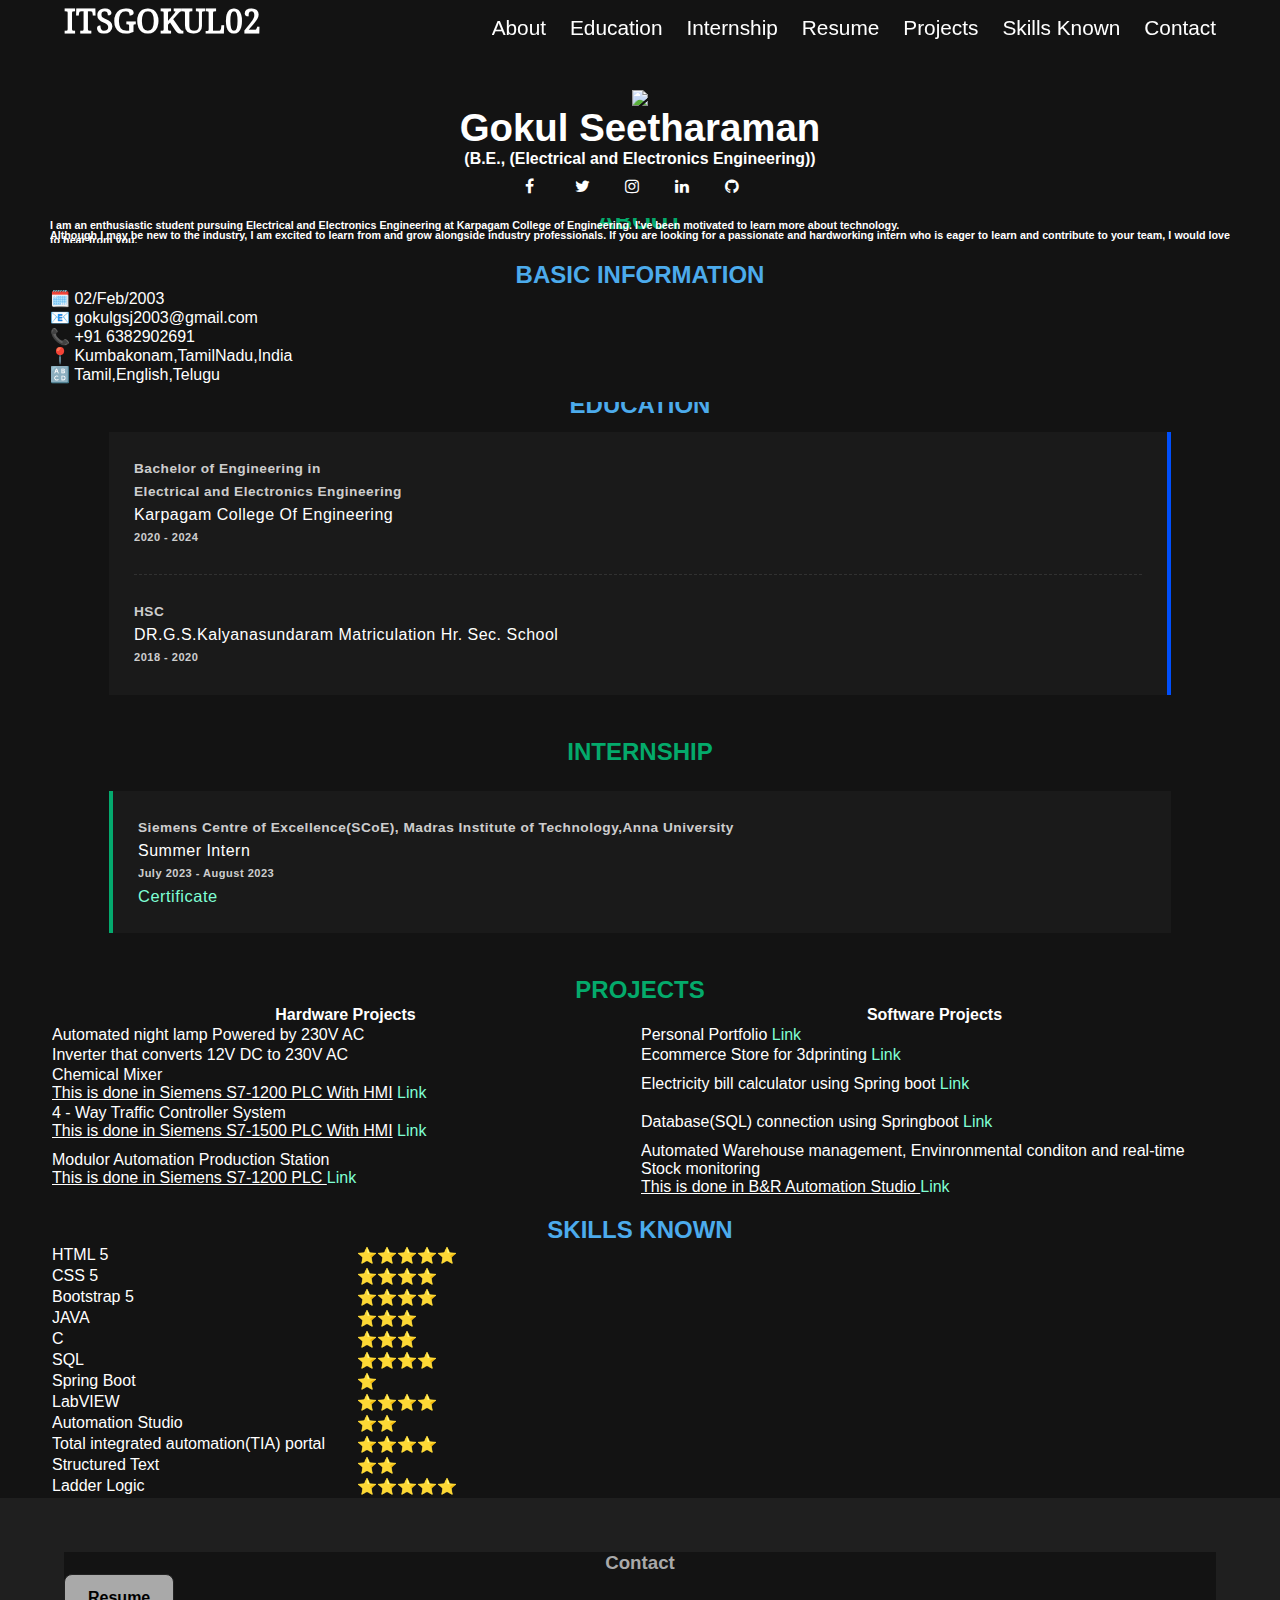
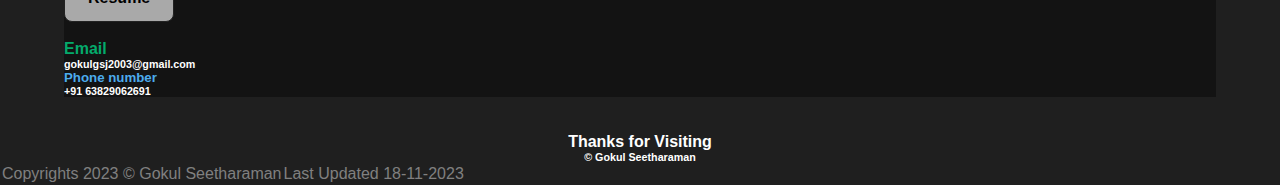
==== index.html @ 9f22aae1 "Add files via upload" ====
<html lang="en">
<head>
    <meta charset="UTF-8">
    <meta http-equiv="X-UA-Compatible" content="IE=edge">
    <meta name="viewport" content="width=device-width, initial-scale=1.0">
    <title>Gokul Seetharaman</title>
    <link rel="stylesheet" href="style.css">
    <link rel="preconnect" href="https://fonts.googleapis.com">
    <link rel="preconnect" href="https://fonts.gstatic.com" crossorigin>
    <link href="https://fonts.googleapis.com/css2?family=Noto+Serif+Balinese&family=Pixelify+Sans&family=Young+Serif&display=swap" rel="stylesheet">
    <link rel="stylesheet" href="https://cdnjs.cloudflare.com/ajax/libs/font-awesome/5.15.3/css/all.min.css"/>
    <link rel="stylesheet" href="https://cdnjs.cloudflare.com/ajax/libs/font-awesome/4.7.0/css/font-awesome.min.css">
    <link href="https://cdn.jsdelivr.net/npm/bootstrap@5.0.2/dist/css/bootstrap.min.css" rel="stylesheet" integrity="sha384-EVSTQN3/azprG1Anm3QDgpJLIm9Nao0Yz1ztcQTwFspd3yD65VohhpuuCOmLASjC" crossorigin="anonymous">
    <link rel="shortcut icon" href="GS-modified.png" type="image/x-icon">
</head>
<body style="background-color: #131313;">    
    <nav class="navbar" style="position: fixed; background-color: #131313;">
        <div class="navbar-container container">
            <input type="checkbox" name="" id="">
            <div class="hamburger-lines">
                <span class="line line1"></span>
                <span class="line line2"></span>
                <span class="line line3"></span>
            </div>
            <ul class="menu-items">
                <li><a href="#About">About</a></li>
                <li><a href="#Edu">Education</a></li>
                <li><a href="#Intern">Internship</a></li>
                <li><a href="https://drive.google.com/file/d/1S1yN8BUhekg3blJS5CpmE7ssXSrid_mn/view"  target = "blankarea">Resume</a></li>
                <li><a href="#Projects">Projects</a></li>
                <li><a href="#Skills">Skills Known</a></li>
                <li><a href="#Contact">Contact</a></li>
            </ul>
            <h1 class="logo">ITSGOKUL02</h1>
        </div>
    </nav> 
<!-- ............................................................................................................................. -->
<div class=img style="top: 50;">
    <img src="IMG_20220501_164502-01-modified_12.png" >
    </div>
    <div class="intro">  
        <h1 style="text-align:center"><b>Gokul Seetharaman</b></h1>
        <h5 style="text-align:center">(B.E., (Electrical and Electronics Engineering))</h5>
      </div>
      <div class="social" style="align-items: center;">
        <a href="https://www.facebook.com/gokul.seetharaman" target = "blankarea"class="fa fa-facebook"></a>
      <a href="https://twitter.com/itsgokul02?t=v1SU-fE7QoYulI9HVl0vvg&s=08" target = "blankarea"class="fa fa-twitter"></a>
      <a href="https://instagram.com/itsgokul02?utm_medium=copy_link" target = "blankarea"class="fa fa-instagram"></a>
      <a href="https://www.linkedin.com/in/gokul-seetharaman-16a328223" target = "blankarea"class="fa fa-linkedin"></a>
      <a href="https://github.com/gokulseetharaman" target = "blankarea"class="fa fa-github"></a>
      </div>
</div>
<!-- ............................................................................................................................. -->
<div class="row">
    <div class=" col-md-6 col-sm-10" id="About">
        <h2 style="color: #04aa6b; text-align: center;"><b>ABOUT</b></h2>
       <h6> I am an enthusiastic student pursuing Electrical and Electronics Engineering at Karpagam College of Engineering. I've been motivated to learn more about technology.<br><br> Although I may be new to the industry, I am excited to learn from and grow alongside industry professionals. If you are looking for a passionate and hardworking intern who is eager to learn and contribute to your team, I would love to hear from you.</h6>
    </div> <br>
<!-- ............................................................................................................................. -->
    <div class=" col-md-6 col-sm-10" id="Basic">
        <h2 style="color: #4cabec; text-align: center;"><b>BASIC INFORMATION</b></h2>
        <dl>🗓️ 02/Feb/2003</dl>
        <dl>📧 gokulgsj2003@gmail.com</dl>
        <dl>📞 +91 6382902691</dl>
        <dl>📍 Kumbakonam,TamilNadu,India</dl>
        <dl>🔠 Tamil,English,Telugu</dl>
    </div>
  </div>
  <br>
<!-- ............................................................................................................................. -->
<div class="row">
    <div class=" col-md-6 col-sm-10" id="Edu">
      <h2 style="color: #4cabec; text-align: center;"><b>EDUCATION</b></h2>
      <div id="timeline-content">
        <ul class="timeline">
          <li class="event">
            <h5>Bachelor of Engineering in <br> Electrical and Electronics Engineering</h5>
            <p style="font-size: medium;"> <a href="https://kce.ac.in/">Karpagam College Of Engineering</a></p>
            <h6>2020 - 2024</h6>
          </li>
          <li class="event">
            <h5>HSC</h5>
            <p style="font-size: medium;"><a href="https://www.drgskmatricschool.com/">DR.G.S.Kalyanasundaram Matriculation Hr. Sec. School</a></p>
            <h6>2018 - 2020</h6>
          </li>
        </ul>
      </div>
    </div> <br>
  <!-- ............................................................................................................................. -->
    <div class=" col-md-6 col-sm-10" id="Intern">
        <h2 style="color: #04aa6b; text-align: center;"><b>INTERNSHIP</b></h2>
        <div id="timeline-content">
          <ul class="timeline1">
            <li class="event1">
              <h5>Siemens Centre of Excellence(SCoE), Madras Institute of Technology,Anna University
                </h5>
              <p style="font-size: medium;"> <a href="https://kce.ac.in/">Summer Intern</a></p>
              <h6>July 2023 - August 2023</h6>
              <a style="color: aquamarine;" href="https://drive.google.com/file/d/1JxEJ2SgnkGgPV1A0YDo8_RfBlmrHwsol/view " >Certificate</a>
            </li>
          
          </ul>
        </div>
    </div>
  </div><br>
<!-- ............................................................................................................................. -->
      <div class="row">
        <div class=" col-md-6 col-sm-10" id="Projects">
            <h2 style="color: #04aa6b; text-align: center;"><b>PROJECTS</b></h2>
            <table class="table table-bordered" style="color: #fff; border-color:rgba(255,255,255,0.03); border: 5px; border-color:#1f1f1f ;" >
              <thead>
              <th style="text-align: center; width: 50%;">Hardware Projects</th> 
              <th style="text-align: center; width: 50%;">Software Projects</th>
              </thead>
              <tbody>
              <tr>
              <td>Automated night lamp Powered by 230V AC</td>
              <td>Personal Portfolio
                <a style="color: aquamarine;" href="https://gokulseetharaman.github.io/Portfolio/" >Link</a>
              </td>
              </tr>
              <tr>
              <td>Inverter that converts 12V DC to 230V AC</td>
              <td>Ecommerce Store for 3dprinting  <a style="color: aquamarine;" href="https://gokulseetharaman.github.io/Ecommerce-Website/"  target = "blankarea">Link</a></td>
              </tr>
              <tr>
                <td> Chemical Mixer <br><u>This is done in Siemens S7-1200 PLC With HMI</u><a style="color: aquamarine;" href="https://drive.google.com/drive/folders/1F5DCdu03DtZbkw2mSK91aB5xRgZnJrb2?usp=sharing" > Link</a></td>
                <td>Electricity bill calculator using Spring boot <a style="color: aquamarine;" href="https://github.com/gokulseetharaman/Electricity-Billing-software"  target = "blankarea">Link</a></td>
              </tr>
              <tr>
                <td> 4 - Way Traffic Controller System <br><u>This is done in Siemens S7-1500 PLC With HMI</u><a style="color: aquamarine;" href="https://drive.google.com/drive/folders/158xDudNtqSU1_WWIS9wHcjV04DsUBpNE?usp=drive_link" > Link</a></td>
                <td>Database(SQL) connection using Springboot <a style="color: aquamarine;" href="https://github.com/gokulseetharaman/DatabaseConnection"  target = "blankarea">Link</a></p></td>
              </tr>
              <tr>
                  <td> Modulor Automation Production Station <br><u>This is done in Siemens S7-1200 PLC </u><a style="color: aquamarine;" href="https://drive.google.com/drive/folders/1KBca_tTpU6QnJX4qHwc1pdhj5e8nlTVs?usp=sharing" >Link</a></td>
                  <td>Automated Warehouse management, Envinronmental conditon and real-time Stock monitoring <br><u>This is done in B&R Automation Studio </u><a style="color: aquamarine;" href="https://drive.google.com/drive/folders/1aL30fNMDIVKK6qcEmVj4LyIXP-uX8pGu?usp=drive_link"  target = "blankarea">Link</a></p></td>
              </tr>
              </tbody>
            </table>
            <br>
          
        </div>
<!-- ............................................................................................................................. -->
<div class=" col-md-6 col-sm-10" id="Skills">
<h2 style="color: #4cabec; text-align: center;"><b>SKILLS KNOWN</b></h2>
<table class="table table-border" style="color: #fff;">
  <tr>
      <td style="width: 60%;">HTML 5</td>
      <td style="width: 30%;">⭐⭐⭐⭐⭐</td>
    </tr>
    <tr>
      <td>CSS 5</td>
      <td>⭐⭐⭐⭐</td>
    </tr>
    <tr>
      <td>Bootstrap 5</td>
      <td>⭐⭐⭐⭐</td>
    </tr>
    <tr>
      <td>JAVA</td>
      <td>⭐⭐⭐</td>
    </tr>
    <tr>
      <td>C</td>
      <td>⭐⭐⭐</td>
    </tr>
    <tr>
      <td>SQL</td>
      <td>⭐⭐⭐⭐</td>
    </tr>
    <tr>
      <td>Spring Boot</td>
      <td>⭐</td>
    </tr>
    <tr>
      <td>LabVIEW</td>
      <td>⭐⭐⭐⭐</td>
    </tr>
    <tr>
      <td>Automation Studio</td>
      <td>⭐⭐</td>
    </tr>
    <tr>
      <td>Total integrated automation(TIA) portal </td>
      <td>⭐⭐⭐⭐</td>
    </tr>
    <tr>
      <td>Structured Text</td>
      <td>⭐⭐</td>
    </tr>
    <tr>
      <td>Ladder Logic</td>
      <td>⭐⭐⭐⭐⭐</td>
    </tr>
</table>
</div>
<!-- ............................................................................................................................. -->
<footer style="background-color: #1f1f1f ;color: #fff; width:100%;" >
  <br><br><br>
    <div class="container text-center" style="background-color:#131313; width: 90%;" id="Contact">
      <h3 style="text-align: center; color:darkgray">Contact</h3>
      <a  href="https://drive.google.com/file/d/1S1yN8BUhekg3blJS5CpmE7ssXSrid_mn/view"  target = "blankarea"><button class="button-23"> Resume</button></a>
      <br><br>
      <div class="row">
        <div class="col">
          <h4 style="color: #04aa6b;">Email</h4>
          <h6><a href="mailto:gokulgsj2003@gmail.com" id="contact">gokulgsj2003@gmail.com</a></h6>
        </div>
        <div class="col">
          <h5 style=" color: #4cabec;">Phone number</h5>
          <h6><a href="tel:+916382902691" id="contact">+91 63829062691</a></h6>
        </div>
      </div>
    </div>
<br><br>
<h4 style="text-align:center">Thanks for Visiting</h4>
       <h6 style="text-align:center">© Gokul Seetharaman</h6>
    <table class="table table-borderless">
    <td style="text-align: left; color: gray;">Copyrights 2023 © Gokul Seetharaman</td>
    <td style="text-align: right; color: gray;">Last Updated 18-11-2023</td>
    </table>
</footer>






























    <script src="https://cdn.jsdelivr.net/npm/@popperjs/core@2.9.2/dist/umd/popper.min.js"
    integrity="sha384-IQsoLXl5PILFhosVNubq5LC7Qb9DXgDA9i+tQ8Zj3iwWAwPtgFTxbJ8NT4GN1R8p"
    crossorigin="anonymous"></script>
    <script src="https://cdn.jsdelivr.net/npm/bootstrap@5.0.2/dist/js/bootstrap.min.js"
    integrity="sha384-cVKIPhGWiC2Al4u+LWgxfKTRIcfu0JTxR+EQDz/bgldoEyl4H0zUF0QKbrJ0EcQF"
    crossorigin="anonymous"></script>  
</body>
</html>
---- style.css ----
*{
    margin: 0;
    padding: 0;
    box-sizing: border-box;
    font-family: 'Poppins', sans-serif;

   overflow-x: clip;
}
a:link {
  color: #fff;
  text-decoration: none;
}
a:visited {
  color: #fff; 
  text-decoration: none;
}
a:hover {
  color: blue;
  text-decoration: none;
} 
a:active {
  color: #fff;  
  text-decoration: none;
}

*,
*::after,
*::before{
    box-sizing: border-box;
    padding: 0;
    margin: 0;
}

.navbar input[type="checkbox"],
.navbar .hamburger-lines{
    display: none;
}

.container{
    max-width: 1200px;
    width: 90%;
    margin: auto;
}

.navbar{
    top: 0;
    width: 100%;
    background: #131313;
    color: #fff;
    opacity: 100;
    visibility: visible;
    z-index: 100;
  }

.navbar-container{
    display: flex;
    justify-content: space-between;
    height: 55px;
    align-items: center;
}

.menu-items{
    order: 2;
    display: flex;
}
.logo{
    order: 1;
    font-family: 'Noto Serif Balinese', serif;
}

.menu-items li{
    list-style: none;
    margin-left: 1.5rem;
    font-size: 1.3rem;
}

.navbar a{
    color: #fff;
    text-decoration: none;
    font-weight: 500;
    /* transition: color 0.3s ease-in-out; */
}

.navbar a:hover{
    color: #000;
    text-decoration: none;
    font-size: 18px;
    font-weight: 500;
    padding: 15px 15px;
    border-radius: 5px;
    letter-spacing: 1px;
    /* transition: all 0.3s ease; */
    background: #fff;
}

@media (max-width: 768px){
    .navbar{
        /* opacity: 0.95; */
        background-color: #131313;
    }

    .navbar-container input[type="checkbox"],
    .navbar-container .hamburger-lines{
        display: block;
    }

    .navbar-container{
        display: block;
        position: relative;
        height: 64px;
    }

    .navbar-container input[type="checkbox"]{
        position: absolute;
        display: block;
        height: 32px;
        width: 30px;
        top: 20px;
        left: 20px;
        z-index: 5;
        opacity: 0;
        cursor: pointer;
    }

    .navbar-container .hamburger-lines{
        display: block;
        height: 28px;
        width: 35px;
        position: absolute;
        top: 20px;
        left: 20px;
        z-index: 2;
        display: flex;
        flex-direction: column;
        justify-content: space-between;
    }

    .navbar-container .hamburger-lines .line{
        display: block;
        height: 4px;
        width: 100%;
        border-radius: 10px;
        background: #fff;
    }
    
    .navbar-container .hamburger-lines .line1{
        transform-origin: 0% 0%;
        transition: transform 0.3s ease-in-out;
        }

    .navbar-container .hamburger-lines .line2{
        transition: transform 0.2s ease-in-out;

    }

    .navbar-container .hamburger-lines .line3{
        transform-origin: 0% 100%;
        transition: transform 0.3s ease-in-out;

    }

    .navbar .menu-items{
        padding-top: 100px;
        height: 5000px;
        width: 60%;
        align-items: center;
        text-align: center;
        transform: translate(-150%);
        background-color: #131313;
        display: flex;
        flex-direction: column;
        margin-left: -40px;
        padding-left: 40px;
        margin-right: -40px;
        padding: right 40px; ;
        transition: transform 0.5s ease-in-out;
        overflow: scroll;
        visibility: visible;
        opacity: 100;
        box-shadow: 0 0 15px 0 #222222;
    }

    .navbar .menu-items li{
        margin-bottom: 1.8rem;
        font-size: 1.1rem;
        font-weight: 500;
    }

    .logo{
        position: absolute;
        top: 18px;
        right: 15px;
        font-size: 2.5rem;
        text-align: center;
    }

    .navbar-container input[type="checkbox"]:checked ~ .menu-items{
        transform: translateX(0);
    }

    .navbar-container input[type="checkbox"]:checked ~ .hamburger-lines .line1{
        transform: rotate(45deg);
    }

    .navbar-container input[type="checkbox"]:checked ~ .hamburger-lines .line2{
        transform: scaleY(0);
    }

    .navbar-container input[type="checkbox"]:checked ~ .hamburger-lines .line3{
        transform: rotate(-45deg);
    }

}

@media (max-width: 500px){
    .navbar-container input[type="checkbox"]:checked ~ .logo{
        display: none;
    }
}


.img{
    display: block;
    text-align: center;
    background-color: #131313;
    overflow-x: hidden;
    padding-top: 90px;
  }
  .intro{
      color: #fff;
      align-content: center;
      justify-content: center;
      font-size: larger;
      display:grid;
      background-color: #131313;
      overflow-x: hidden;
  }
  .social{
      display: flex;
      align-content: center;
      justify-content: center;
      line-height: 110px;
      color: #fff;
      background-color: #131313;
      text-decoration: none;
      overflow-x: hidden;
  }

.social{
  display: flex;
  align-content: center;
  justify-content: center;
  line-height: 110px;
  color: #fff;
  background-color: #131313;
  text-decoration: none;
  overflow-x: hidden;
}
.fa-facebook {
  color: white;
  width: 50px;
  height: 50px;
  padding: 10px;
  align-items: center;
  justify-items: center;
  text-decoration: none;
}

.fa-twitter {
  width: 50px;
  height: 50px;
  padding: 10px;
  align-items: center;
  justify-items: center;
  color: white;
  text-decoration: none;
}

.fa-linkedin {
  color: white;
  width: 50px;
  height: 50px;
  padding: 10px;
  align-items: center;
  justify-items: center;
  text-decoration: none;
}

.fa-instagram {
  color: white;
  width: 50px;
  height: 50px;
  padding: 10px;
  align-items: center;
  justify-items: center;
  text-decoration: none;
}
.fa-github {
  color: white;
  width: 50px;
  height: 50px;
  padding: 10px;
  align-items: center;
  justify-items: center;
  text-decoration: none;
}

#About{
  color: #fff;
  background-color: #131313;
  padding-left: 50px;
  padding-right: 50px;
  text-align: justify;
  line-height: 5px;
  overflow-x: hidden;
}
    #About{
      color: #fff;
      background-color: #131313;
      padding-left: 50px;
      padding-right: 50px;
      text-align: justify;
      line-height: 5px;
      overflow-x: hidden;
      position: relative ;
    }
    #Basic{
      color: #fff;
      background-color: #131313;
      padding-left: 50px;
      padding-right: 50px;
      text-align: justify;
      font-size: medium;
      overflow-x: hidden;
    }
    #Projects{
      color: #fff;
      background-color: #131313;
      padding-left: 50px;
      padding-right: 50px;
      text-align: justify;
      font-size: medium;
      overflow-x: hidden;
    }
    #Skills{
      color: #fff;
      background-color: #131313;
      padding-left: 50px;
      padding-right: 50px;
      text-align: justify;
      font-size: medium;
      overflow-x: hidden;
    }
  #Email{
      padding-left: 50px;
      padding-right: 50px;
  }
  #Phone{
      padding-left: 50px;
      padding-right: 50px;
  }
  #Edu{
    color: #fff;
    background-color: #131313;
    padding-left: 50px;
    padding-right: 50px;
    text-align: justify;
    line-height: 5px;
    height: max-content;
    display: grid;
    overflow-x: hidden;
  
  }
  #Intern{
    color: #fff;
    background-color: #131313;
    padding-left: 50px;
    padding-right: 50px;
    text-align: justify;
    font-size: medium;
    overflow-x: hidden;
  }
  .timeline {
    border-right: 4px solid #004ffc;
    background: rgba(255,255,255,0.03);
    color: rgba(255,255,255,0.8);
    margin: 25px auto;
    letter-spacing: 0.5px;
    position: relative;
    line-height: 1.4em;
    font-size: 1.03em;
    padding: 25px;
    list-style: none;
    text-align: left;
    font-weight: 100;
    max-width: 90%;
  }
  .timeline .event {
    border-bottom: 1px dashed rgba(255,255,255,0.1);
    padding-bottom: 25px;
    margin-bottom: 25px;
    position: relative;
  }
  .timeline .event:last-of-type {
    padding-bottom: 0;
    margin-bottom: 0;
    border: none;
  }
  
  
  .timeline1 {
    border-left: 4px solid #04aa6e;
    background: rgba(255,255,255,0.03);
    color: rgba(255,255,255,0.8);
    margin: 25px auto;
    letter-spacing: 0.5px;
    position: relative;
    line-height: 1.4em;
    font-size: 1.03em;
    padding: 25px;
    list-style: none;
    text-align: left;
    font-weight: 100;
    max-width: 90%;
    
  }
  .timeline1 .event1 {
    border-bottom: 1px dashed rgba(255,255,255,0.1);
    
    padding-bottom: 25px;
    margin-bottom: 25px;
    position: relative;
  }
  .timeline1 .event1:last-of-type {
    padding-bottom: 0;
    margin-bottom: 0;
    border: none;
  }
  .button-23 {
    background-color: darkgray;
    border: 1px solid #222222;
    border-radius: 8px;
    box-sizing: border-box;
    cursor: pointer;
    font-family: Circular,-apple-system,BlinkMacSystemFont,Roboto,"Helvetica Neue",sans-serif;
    font-size: 16px;
    font-weight: 600;
    line-height: 20px;
    outline: none;
    padding: 13px 23px;
    text-align: center;
    touch-action: manipulation;
    transition: box-shadow .2s,-ms-transform .1s,-webkit-transform .1s,transform .1s;
    user-select: none;
    width: max-content;
  }
  
  .button-23 a {
  color: #111;
  font-weight: bold;
  text-decoration: none;
  }
  .button-23:hover{
    color: #131313;
    background-color: #fff;
    font-weight: bold;
    text-decoration: none;
  }
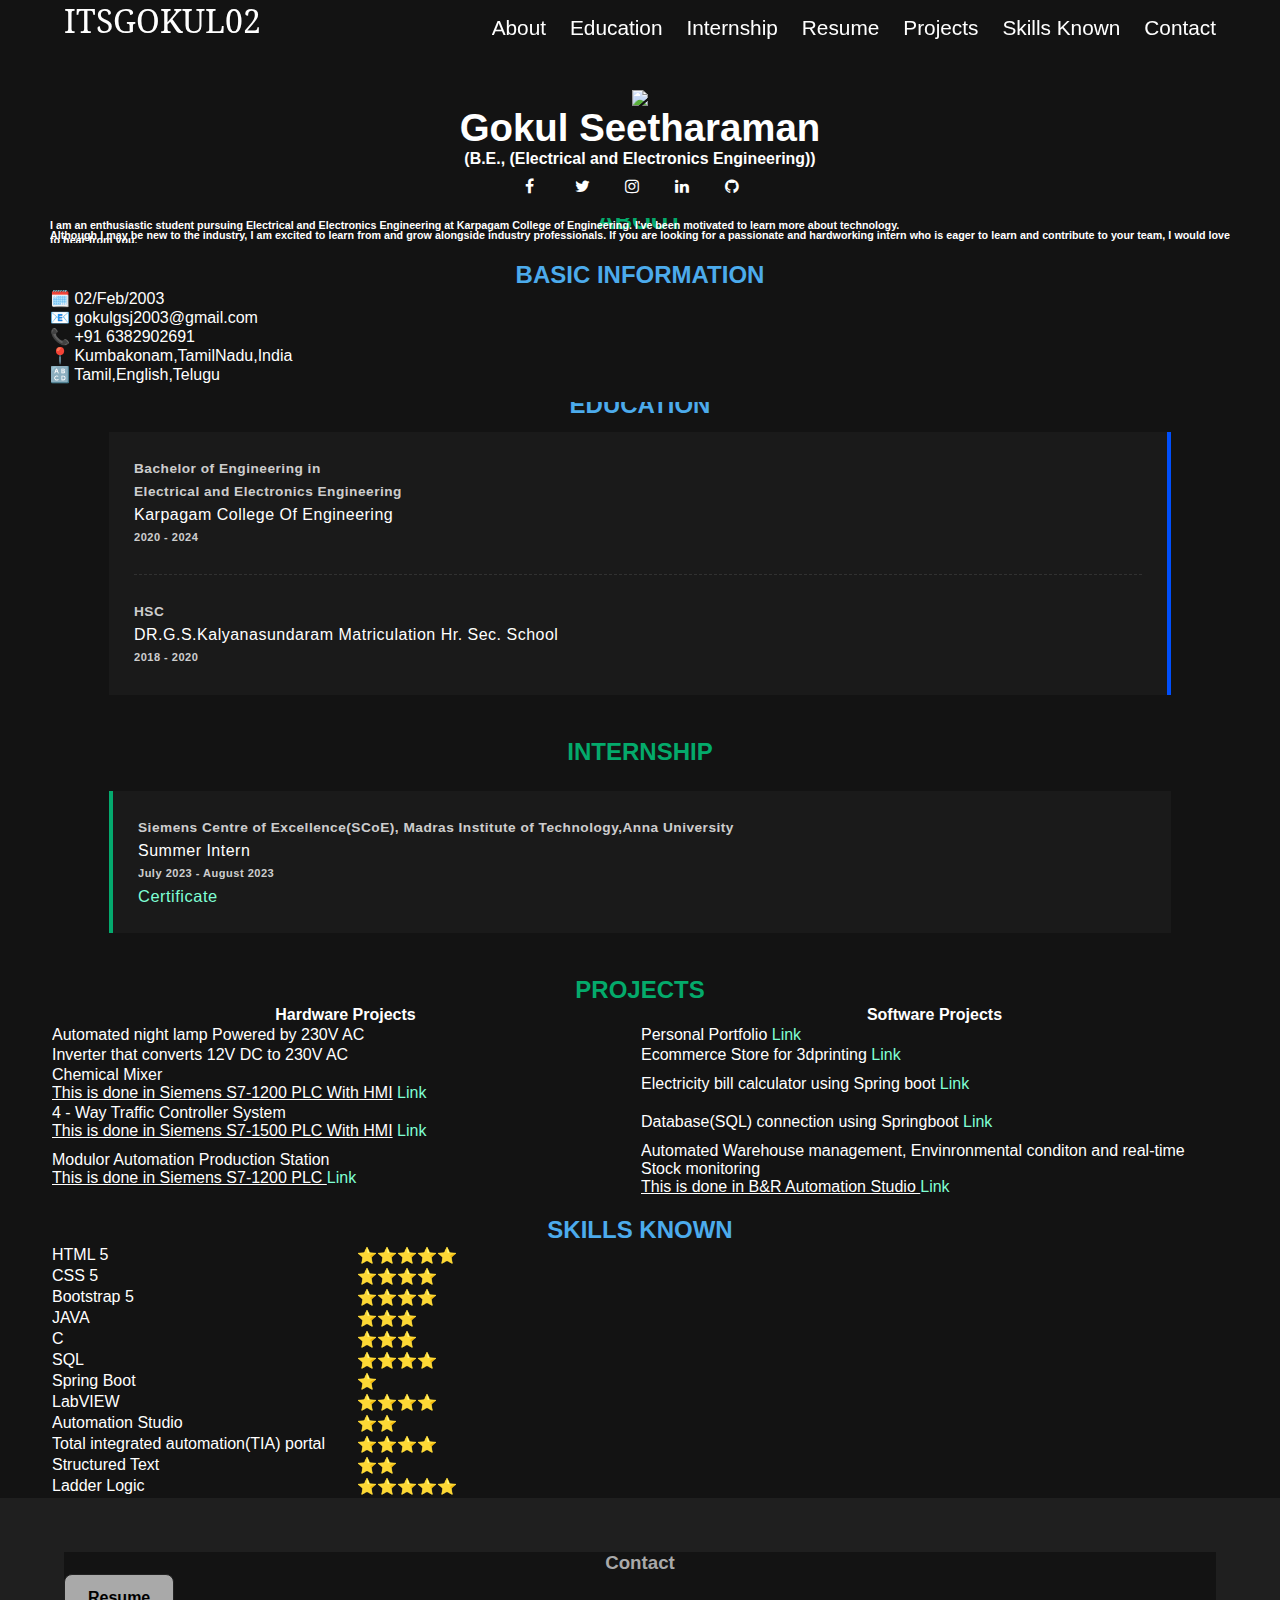
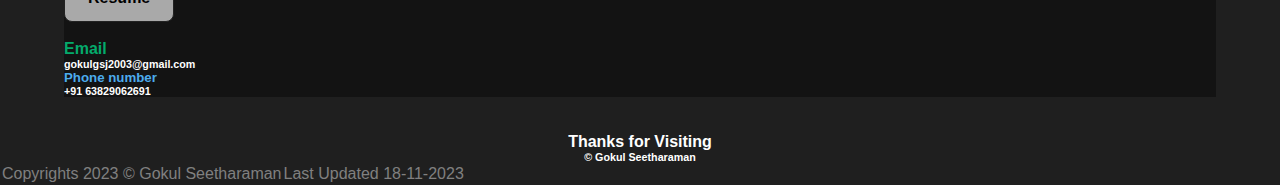
==== commit 0bd57020: "Add files via upload" ====
--- a/index.html
+++ b/index.html
@@ -32,7 +32,7 @@
                 <li><a href="#Skills">Skills Known</a></li>
                 <li><a href="#Contact">Contact</a></li>
             </ul>
-            <h1 class="logo">ITSGOKUL02</h1>
+            <h1 class="logo"><a href="#" target="_blank">ITSGOKUL02</a></h1>
         </div>
     </nav> 
 <!-- ............................................................................................................................. -->
--- a/style.css
+++ b/style.css
@@ -3,7 +3,6 @@
     padding: 0;
     box-sizing: border-box;
     font-family: 'Poppins', sans-serif;
-
    overflow-x: clip;
 }
 a:link {
@@ -15,7 +14,7 @@
   text-decoration: none;
 }
 a:hover {
-  color: blue;
+  color: lightgray;
   text-decoration: none;
 } 
 a:active {
@@ -67,6 +66,14 @@
     order: 1;
     font-family: 'Noto Serif Balinese', serif;
 }
+.logo a{
+  text-decoration: none;
+  font-family: 'Noto Serif Balinese', serif;
+
+}
+.logo a:hover{
+  color: lightgray;
+}
 
 .menu-items li{
     list-style: none;
@@ -81,7 +88,7 @@
     /* transition: color 0.3s ease-in-out; */
 }
 
-.navbar a:hover{
+.menu-items a:hover{
     color: #000;
     text-decoration: none;
     font-size: 18px;
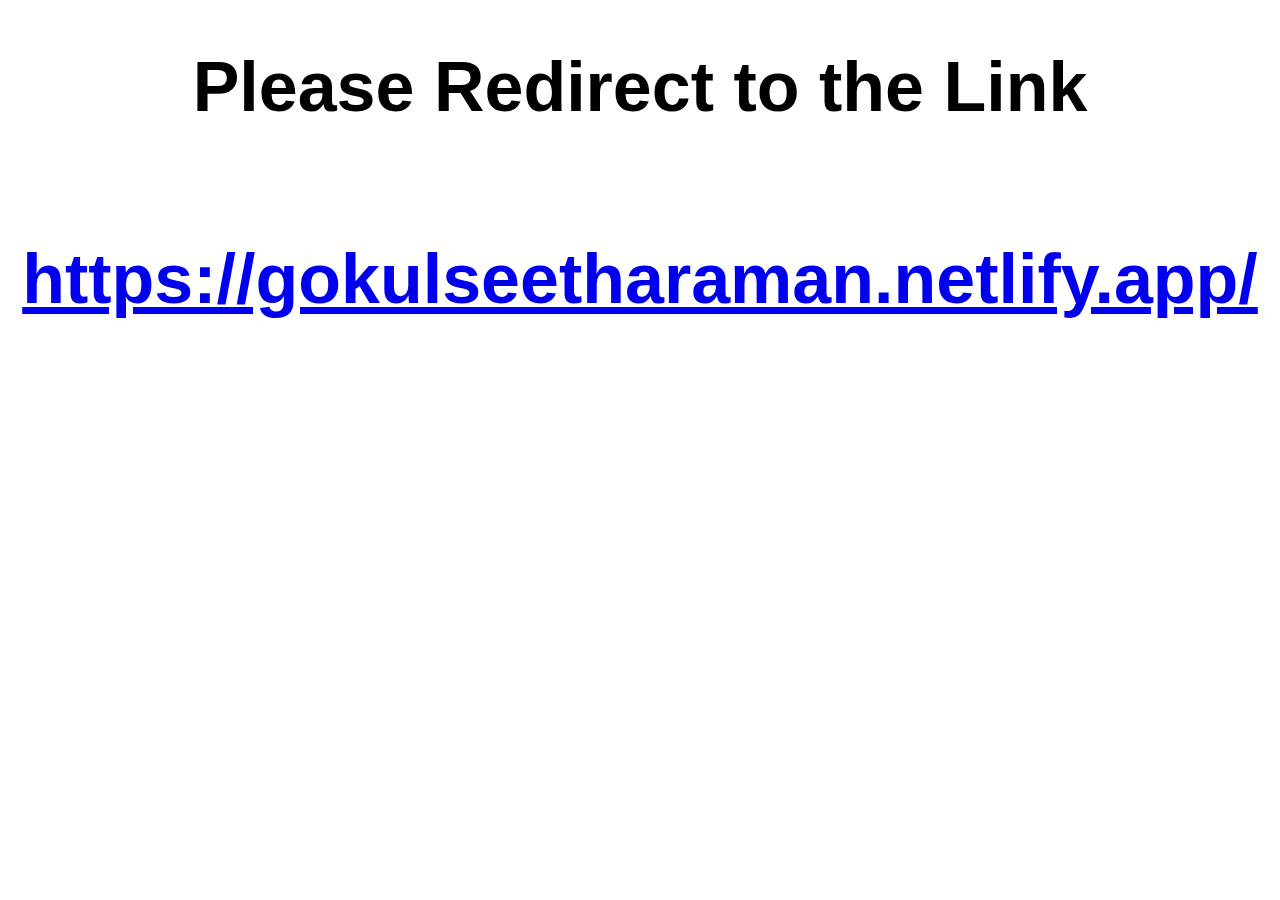
==== commit 10d30bab: "Update index.html" ====
--- a/index.html
+++ b/index.html
@@ -1,261 +1,21 @@
-
+<!DOCTYPE html>
 <html lang="en">
 <head>
     <meta charset="UTF-8">
-    <meta http-equiv="X-UA-Compatible" content="IE=edge">
     <meta name="viewport" content="width=device-width, initial-scale=1.0">
     <title>Gokul Seetharaman</title>
-    <link rel="stylesheet" href="style.css">
-    <link rel="preconnect" href="https://fonts.googleapis.com">
-    <link rel="preconnect" href="https://fonts.gstatic.com" crossorigin>
-    <link href="https://fonts.googleapis.com/css2?family=Noto+Serif+Balinese&family=Pixelify+Sans&family=Young+Serif&display=swap" rel="stylesheet">
-    <link rel="stylesheet" href="https://cdnjs.cloudflare.com/ajax/libs/font-awesome/5.15.3/css/all.min.css"/>
-    <link rel="stylesheet" href="https://cdnjs.cloudflare.com/ajax/libs/font-awesome/4.7.0/css/font-awesome.min.css">
-    <link href="https://cdn.jsdelivr.net/npm/bootstrap@5.0.2/dist/css/bootstrap.min.css" rel="stylesheet" integrity="sha384-EVSTQN3/azprG1Anm3QDgpJLIm9Nao0Yz1ztcQTwFspd3yD65VohhpuuCOmLASjC" crossorigin="anonymous">
-    <link rel="shortcut icon" href="GS-modified.png" type="image/x-icon">
 </head>
-<body style="background-color: #131313;">    
-    <nav class="navbar" style="position: fixed; background-color: #131313;">
-        <div class="navbar-container container">
-            <input type="checkbox" name="" id="">
-            <div class="hamburger-lines">
-                <span class="line line1"></span>
-                <span class="line line2"></span>
-                <span class="line line3"></span>
-            </div>
-            <ul class="menu-items">
-                <li><a href="#About">About</a></li>
-                <li><a href="#Edu">Education</a></li>
-                <li><a href="#Intern">Internship</a></li>
-                <li><a href="https://drive.google.com/file/d/1S1yN8BUhekg3blJS5CpmE7ssXSrid_mn/view"  target = "blankarea">Resume</a></li>
-                <li><a href="#Projects">Projects</a></li>
-                <li><a href="#Skills">Skills Known</a></li>
-                <li><a href="#Contact">Contact</a></li>
-            </ul>
-            <h1 class="logo"><a href="#" target="_blank">ITSGOKUL02</a></h1>
-        </div>
-    </nav> 
-<!-- ............................................................................................................................. -->
-<div class=img style="top: 50;">
-    <img src="IMG_20220501_164502-01-modified_12.png" >
-    </div>
-    <div class="intro">  
-        <h1 style="text-align:center"><b>Gokul Seetharaman</b></h1>
-        <h5 style="text-align:center">(B.E., (Electrical and Electronics Engineering))</h5>
-      </div>
-      <div class="social" style="align-items: center;">
-        <a href="https://www.facebook.com/gokul.seetharaman" target = "blankarea"class="fa fa-facebook"></a>
-      <a href="https://twitter.com/itsgokul02?t=v1SU-fE7QoYulI9HVl0vvg&s=08" target = "blankarea"class="fa fa-twitter"></a>
-      <a href="https://instagram.com/itsgokul02?utm_medium=copy_link" target = "blankarea"class="fa fa-instagram"></a>
-      <a href="https://www.linkedin.com/in/gokul-seetharaman-16a328223" target = "blankarea"class="fa fa-linkedin"></a>
-      <a href="https://github.com/gokulseetharaman" target = "blankarea"class="fa fa-github"></a>
-      </div>
-</div>
-<!-- ............................................................................................................................. -->
-<div class="row">
-    <div class=" col-md-6 col-sm-10" id="About">
-        <h2 style="color: #04aa6b; text-align: center;"><b>ABOUT</b></h2>
-       <h6> I am an enthusiastic student pursuing Electrical and Electronics Engineering at Karpagam College of Engineering. I've been motivated to learn more about technology.<br><br> Although I may be new to the industry, I am excited to learn from and grow alongside industry professionals. If you are looking for a passionate and hardworking intern who is eager to learn and contribute to your team, I would love to hear from you.</h6>
-    </div> <br>
-<!-- ............................................................................................................................. -->
-    <div class=" col-md-6 col-sm-10" id="Basic">
-        <h2 style="color: #4cabec; text-align: center;"><b>BASIC INFORMATION</b></h2>
-        <dl>🗓️ 02/Feb/2003</dl>
-        <dl>📧 gokulgsj2003@gmail.com</dl>
-        <dl>📞 +91 6382902691</dl>
-        <dl>📍 Kumbakonam,TamilNadu,India</dl>
-        <dl>🔠 Tamil,English,Telugu</dl>
-    </div>
-  </div>
-  <br>
-<!-- ............................................................................................................................. -->
-<div class="row">
-    <div class=" col-md-6 col-sm-10" id="Edu">
-      <h2 style="color: #4cabec; text-align: center;"><b>EDUCATION</b></h2>
-      <div id="timeline-content">
-        <ul class="timeline">
-          <li class="event">
-            <h5>Bachelor of Engineering in <br> Electrical and Electronics Engineering</h5>
-            <p style="font-size: medium;"> <a href="https://kce.ac.in/">Karpagam College Of Engineering</a></p>
-            <h6>2020 - 2024</h6>
-          </li>
-          <li class="event">
-            <h5>HSC</h5>
-            <p style="font-size: medium;"><a href="https://www.drgskmatricschool.com/">DR.G.S.Kalyanasundaram Matriculation Hr. Sec. School</a></p>
-            <h6>2018 - 2020</h6>
-          </li>
-        </ul>
-      </div>
-    </div> <br>
-  <!-- ............................................................................................................................. -->
-    <div class=" col-md-6 col-sm-10" id="Intern">
-        <h2 style="color: #04aa6b; text-align: center;"><b>INTERNSHIP</b></h2>
-        <div id="timeline-content">
-          <ul class="timeline1">
-            <li class="event1">
-              <h5>Siemens Centre of Excellence(SCoE), Madras Institute of Technology,Anna University
-                </h5>
-              <p style="font-size: medium;"> <a href="https://kce.ac.in/">Summer Intern</a></p>
-              <h6>July 2023 - August 2023</h6>
-              <a style="color: aquamarine;" href="https://drive.google.com/file/d/1JxEJ2SgnkGgPV1A0YDo8_RfBlmrHwsol/view " >Certificate</a>
-            </li>
-          
-          </ul>
-        </div>
-    </div>
-  </div><br>
-<!-- ............................................................................................................................. -->
-      <div class="row">
-        <div class=" col-md-6 col-sm-10" id="Projects">
-            <h2 style="color: #04aa6b; text-align: center;"><b>PROJECTS</b></h2>
-            <table class="table table-bordered" style="color: #fff; border-color:rgba(255,255,255,0.03); border: 5px; border-color:#1f1f1f ;" >
-              <thead>
-              <th style="text-align: center; width: 50%;">Hardware Projects</th> 
-              <th style="text-align: center; width: 50%;">Software Projects</th>
-              </thead>
-              <tbody>
-              <tr>
-              <td>Automated night lamp Powered by 230V AC</td>
-              <td>Personal Portfolio
-                <a style="color: aquamarine;" href="https://gokulseetharaman.github.io/Portfolio/" >Link</a>
-              </td>
-              </tr>
-              <tr>
-              <td>Inverter that converts 12V DC to 230V AC</td>
-              <td>Ecommerce Store for 3dprinting  <a style="color: aquamarine;" href="https://gokulseetharaman.github.io/Ecommerce-Website/"  target = "blankarea">Link</a></td>
-              </tr>
-              <tr>
-                <td> Chemical Mixer <br><u>This is done in Siemens S7-1200 PLC With HMI</u><a style="color: aquamarine;" href="https://drive.google.com/drive/folders/1F5DCdu03DtZbkw2mSK91aB5xRgZnJrb2?usp=sharing" > Link</a></td>
-                <td>Electricity bill calculator using Spring boot <a style="color: aquamarine;" href="https://github.com/gokulseetharaman/Electricity-Billing-software"  target = "blankarea">Link</a></td>
-              </tr>
-              <tr>
-                <td> 4 - Way Traffic Controller System <br><u>This is done in Siemens S7-1500 PLC With HMI</u><a style="color: aquamarine;" href="https://drive.google.com/drive/folders/158xDudNtqSU1_WWIS9wHcjV04DsUBpNE?usp=drive_link" > Link</a></td>
-                <td>Database(SQL) connection using Springboot <a style="color: aquamarine;" href="https://github.com/gokulseetharaman/DatabaseConnection"  target = "blankarea">Link</a></p></td>
-              </tr>
-              <tr>
-                  <td> Modulor Automation Production Station <br><u>This is done in Siemens S7-1200 PLC </u><a style="color: aquamarine;" href="https://drive.google.com/drive/folders/1KBca_tTpU6QnJX4qHwc1pdhj5e8nlTVs?usp=sharing" >Link</a></td>
-                  <td>Automated Warehouse management, Envinronmental conditon and real-time Stock monitoring <br><u>This is done in B&R Automation Studio </u><a style="color: aquamarine;" href="https://drive.google.com/drive/folders/1aL30fNMDIVKK6qcEmVj4LyIXP-uX8pGu?usp=drive_link"  target = "blankarea">Link</a></p></td>
-              </tr>
-              </tbody>
-            </table>
-            <br>
-          
-        </div>
-<!-- ............................................................................................................................. -->
-<div class=" col-md-6 col-sm-10" id="Skills">
-<h2 style="color: #4cabec; text-align: center;"><b>SKILLS KNOWN</b></h2>
-<table class="table table-border" style="color: #fff;">
-  <tr>
-      <td style="width: 60%;">HTML 5</td>
-      <td style="width: 30%;">⭐⭐⭐⭐⭐</td>
-    </tr>
-    <tr>
-      <td>CSS 5</td>
-      <td>⭐⭐⭐⭐</td>
-    </tr>
-    <tr>
-      <td>Bootstrap 5</td>
-      <td>⭐⭐⭐⭐</td>
-    </tr>
-    <tr>
-      <td>JAVA</td>
-      <td>⭐⭐⭐</td>
-    </tr>
-    <tr>
-      <td>C</td>
-      <td>⭐⭐⭐</td>
-    </tr>
-    <tr>
-      <td>SQL</td>
-      <td>⭐⭐⭐⭐</td>
-    </tr>
-    <tr>
-      <td>Spring Boot</td>
-      <td>⭐</td>
-    </tr>
-    <tr>
-      <td>LabVIEW</td>
-      <td>⭐⭐⭐⭐</td>
-    </tr>
-    <tr>
-      <td>Automation Studio</td>
-      <td>⭐⭐</td>
-    </tr>
-    <tr>
-      <td>Total integrated automation(TIA) portal </td>
-      <td>⭐⭐⭐⭐</td>
-    </tr>
-    <tr>
-      <td>Structured Text</td>
-      <td>⭐⭐</td>
-    </tr>
-    <tr>
-      <td>Ladder Logic</td>
-      <td>⭐⭐⭐⭐⭐</td>
-    </tr>
-</table>
-</div>
-<!-- ............................................................................................................................. -->
-<footer style="background-color: #1f1f1f ;color: #fff; width:100%;" >
-  <br><br><br>
-    <div class="container text-center" style="background-color:#131313; width: 90%;" id="Contact">
-      <h3 style="text-align: center; color:darkgray">Contact</h3>
-      <a  href="https://drive.google.com/file/d/1S1yN8BUhekg3blJS5CpmE7ssXSrid_mn/view"  target = "blankarea"><button class="button-23"> Resume</button></a>
-      <br><br>
-      <div class="row">
-        <div class="col">
-          <h4 style="color: #04aa6b;">Email</h4>
-          <h6><a href="mailto:gokulgsj2003@gmail.com" id="contact">gokulgsj2003@gmail.com</a></h6>
-        </div>
-        <div class="col">
-          <h5 style=" color: #4cabec;">Phone number</h5>
-          <h6><a href="tel:+916382902691" id="contact">+91 63829062691</a></h6>
-        </div>
-      </div>
-    </div>
-<br><br>
-<h4 style="text-align:center">Thanks for Visiting</h4>
-       <h6 style="text-align:center">© Gokul Seetharaman</h6>
-    <table class="table table-borderless">
-    <td style="text-align: left; color: gray;">Copyrights 2023 © Gokul Seetharaman</td>
-    <td style="text-align: right; color: gray;">Last Updated 18-11-2023</td>
-    </table>
-</footer>
 
-
-
-
-
-
-
-
-
-
-
-
-
-
-
-
-
-
-
-
-
-
-
-
-
-
-
-
-
-
-    <script src="https://cdn.jsdelivr.net/npm/@popperjs/core@2.9.2/dist/umd/popper.min.js"
-    integrity="sha384-IQsoLXl5PILFhosVNubq5LC7Qb9DXgDA9i+tQ8Zj3iwWAwPtgFTxbJ8NT4GN1R8p"
-    crossorigin="anonymous"></script>
-    <script src="https://cdn.jsdelivr.net/npm/bootstrap@5.0.2/dist/js/bootstrap.min.js"
-    integrity="sha384-cVKIPhGWiC2Al4u+LWgxfKTRIcfu0JTxR+EQDz/bgldoEyl4H0zUF0QKbrJ0EcQF"
-    crossorigin="anonymous"></script>  
+<style type="text/css">
+    h1 {
+      text-align: center;
+      font-size: 70px;
+      font-family: Helvetica, Verdana, Arial;
+    }
+    </style>
+    
+<body>
+    <h1>Please Redirect to the Link</h1> <br>
+    <h1> <a href="https://gokulseetharaman.netlify.app/"> https://gokulseetharaman.netlify.app/</a></h1>
 </body>
-</html>+</html>
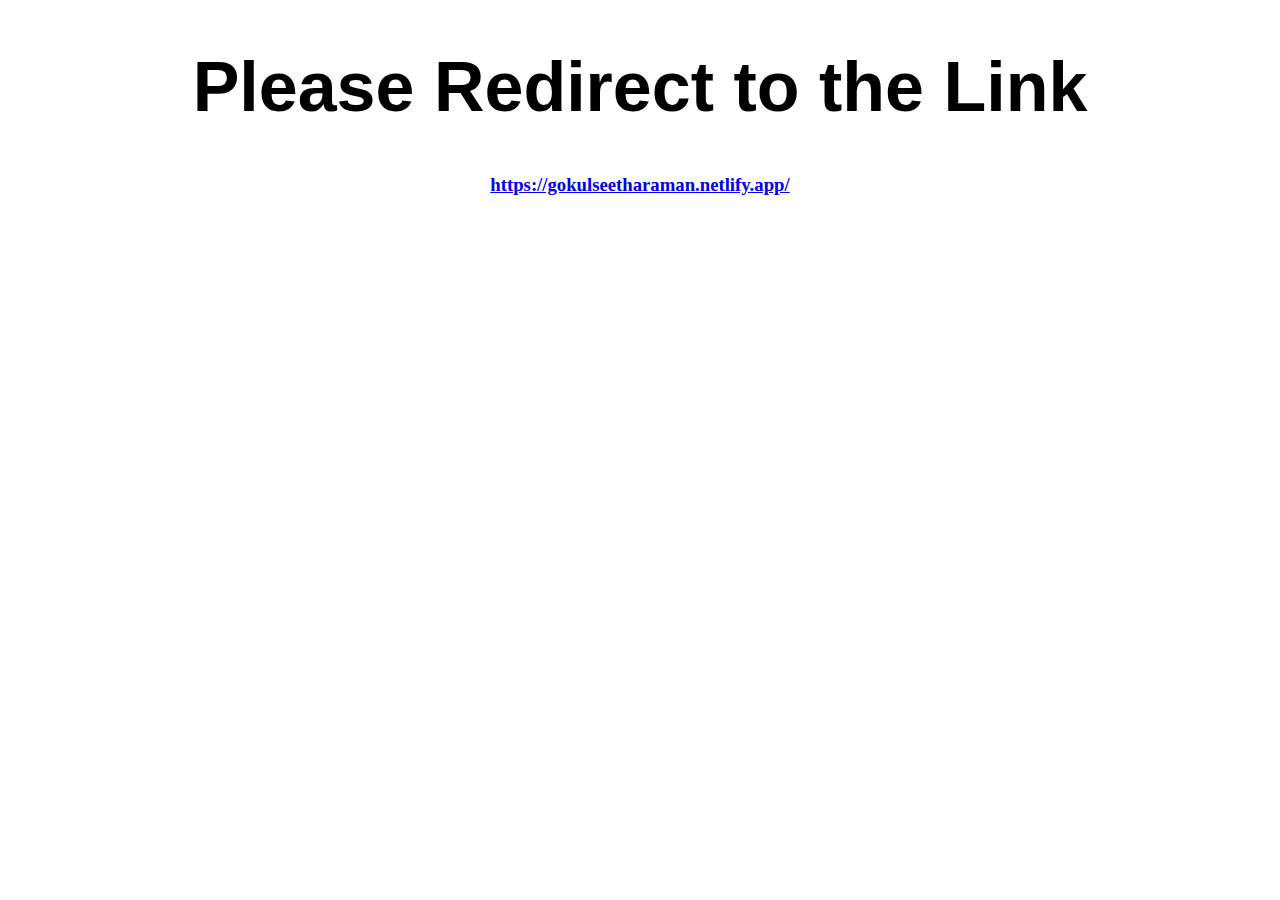
==== commit 2e261930: "Update index.html" ====
--- a/index.html
+++ b/index.html
@@ -8,6 +8,8 @@
 
 <style type="text/css">
     h1 {
+        width: 100%;
+        overflow-y: hidden;
       text-align: center;
       font-size: 70px;
       font-family: Helvetica, Verdana, Arial;
@@ -15,7 +17,7 @@
     </style>
     
 <body>
-    <h1>Please Redirect to the Link</h1> <br>
-    <h1> <a href="https://gokulseetharaman.netlify.app/"> https://gokulseetharaman.netlify.app/</a></h1>
+    <h1>Please Redirect to the Link</h1>
+    <h3 style="text-align: center;"> <a href="https://gokulseetharaman.netlify.app/"> https://gokulseetharaman.netlify.app/</a></h3>
 </body>
 </html>
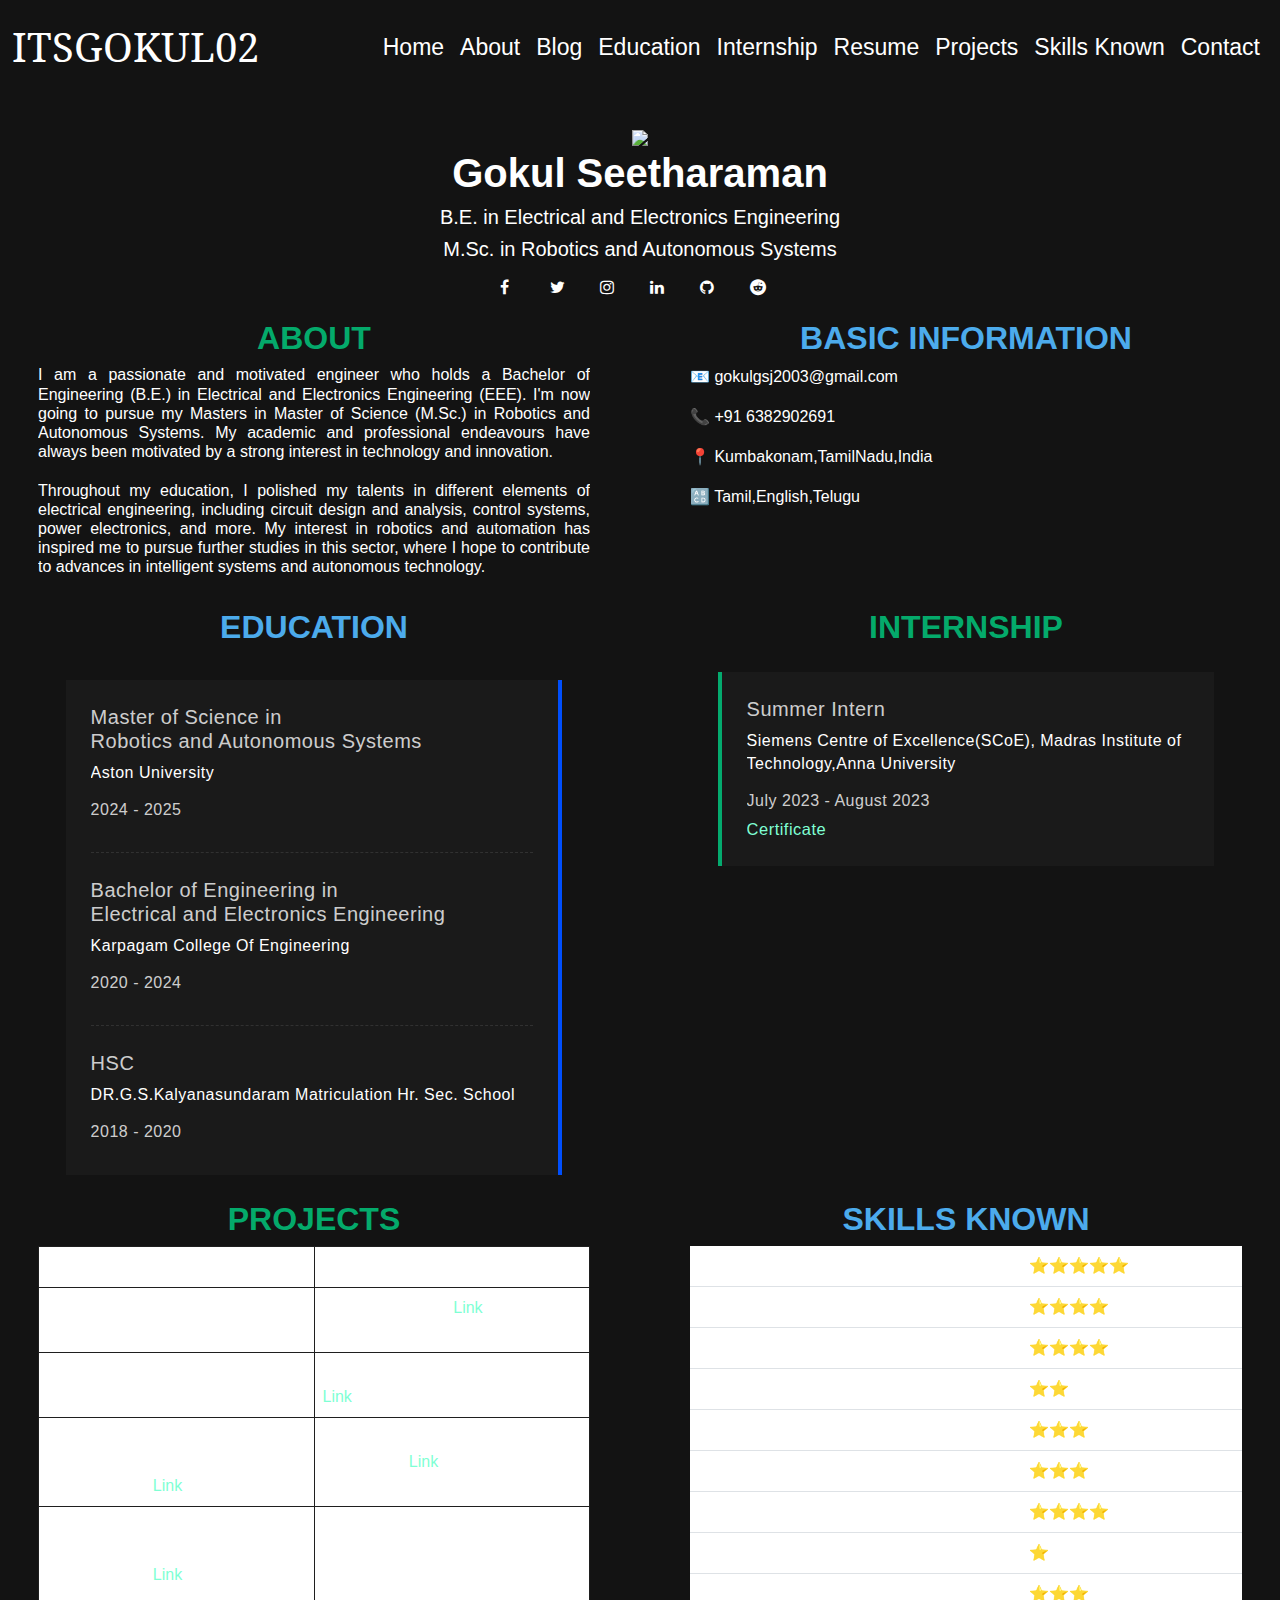
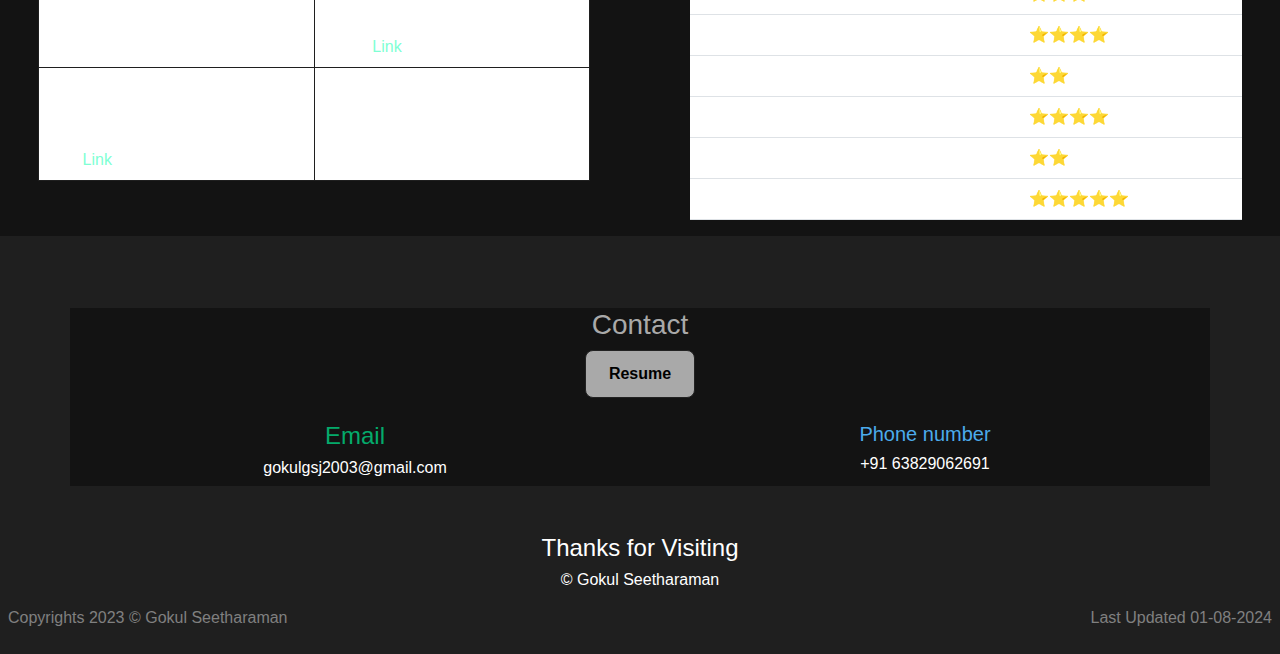
==== commit c5928183: "Add files via upload" ====
--- a/index.html
+++ b/index.html
@@ -1,23 +1,348 @@
 <!DOCTYPE html>
 <html lang="en">
+
 <head>
-    <meta charset="UTF-8">
-    <meta name="viewport" content="width=device-width, initial-scale=1.0">
-    <title>Gokul Seetharaman</title>
+  <meta charset="UTF-8">
+  <meta name="viewport" content="width=device-width, initial-scale=1.0">
+  <title>Gokul Seetharaman</title>
+  <link href="https://cdn.jsdelivr.net/npm/bootstrap@5.3.0/dist/css/bootstrap.min.css" rel="stylesheet">
+  <link rel="stylesheet" href="https://cdnjs.cloudflare.com/ajax/libs/font-awesome/5.15.3/css/all.min.css" />
+  <link rel="stylesheet" href="https://cdnjs.cloudflare.com/ajax/libs/font-awesome/4.7.0/css/font-awesome.min.css">
+  <link rel="preconnect" href="https://fonts.gstatic.com" crossorigin>
+  <link href="https://fonts.googleapis.com/css2?family=Noto+Serif+Balinese&family=Pixelify+Sans&family=Young+Serif&display=swap" rel="stylesheet">
+  <link href="https://cdn.jsdelivr.net/npm/bootstrap@5.0.2/dist/css/bootstrap.min.css" rel="stylesheet" integrity="sha384-EVSTQN3/azprG1Anm3QDgpJLIm9Nao0Yz1ztcQTwFspd3yD65VohhpuuCOmLASjC" crossorigin="anonymous">
+  <link rel="shortcut icon" href="GS-modified.png" type="image/x-icon">
+  <link rel="stylesheet" href="style.css">
+  <meta name="google-site-verification" content="Aij2gMrgR_4tVfDQ1wp9XyrSVWeiy3Xxlqzaar5n708" />
 </head>
 
-<style type="text/css">
-    h1 {
-        width: 100%;
-        overflow-y: hidden;
-      text-align: center;
-      font-size: 70px;
-      font-family: Helvetica, Verdana, Arial;
-    }
-    </style>
+<body>
+  <nav class="navbar navbar-expand-lg">
+    <div class="container-fluid">
+      <h1 class="logo"><a href="#" target="_blank">ITSGOKUL02</a></h1>
+      <button class="navbar-toggler" type="button" data-bs-toggle="offcanvas" data-bs-target="#offcanvasNavbar"
+        aria-controls="offcanvasNavbar">
+        <span class="navbar-toggler-icon"></span>
+      </button>
+      <div class="collapse navbar-collapse" id="navbarNav">
+        <ul class="navbar-nav ms-auto">
+          <li class="nav-item">
+            <a class="nav-link" href="#">Home</a>
+          </li>
+          <li class="nav-item">
+            <a class="nav-link" href="#About">About</a>
+          </li>
+          <li class="nav-item">
+            <a class="nav-link" href="https://dotblogs.netlify.app/" target="_blank">Blog</a>
+          </li>
+          <li class="nav-item">
+            <a class="nav-link" href="#Edu">Education</a>
+          </li>
+          <li class="nav-item">
+            <a class="nav-link" href="#Intern">Internship</a>
+          </li>
+          <li class="nav-item">
+            <a class="nav-link" href="https://drive.google.com/file/d/1S1yN8BUhekg3blJS5CpmE7ssXSrid_mn/view"
+              target="_blank">Resume</a>
+          </li>
+          <li class="nav-item">
+            <a class="nav-link" href="#Projects">Projects</a>
+          </li>
+          <li class="nav-item">
+            <a class="nav-link" href="#Skills">Skills Known</a>
+          </li>
+          <li class="nav-item">
+            <a class="nav-link" href="#Contact">Contact</a>
+          </li>
+        </ul>
+      </div>
+    </div>
+  </nav>
+
+    <div class="offcanvas offcanvas-end" tabindex="-1" id="offcanvasNavbar" aria-labelledby="offcanvasNavbarLabel">
+      <div class="offcanvas-header">
+        <h5 class="offcanvas-title" id="offcanvasNavbarLabel"></h5>
+        <button type="button" class="btn-close" data-bs-dismiss="offcanvas" aria-label="Close">
+          <svg width="24" height="24" fill="none" stroke="currentColor" viewBox="0 0 24 24"
+            xmlns="http://www.w3.org/2000/svg">
+            <path stroke-linecap="round" stroke-linejoin="round" stroke-width="2" d="M6 18L18 6M6 6l12 12"></path>
+          </svg>
+        </button>
+      </div>
+      <div class="offcanvas-body">
+        <ul class="navbar-nav">
+          <li class="nav-item">
+            <a class="nav-link" href="#" data-bs-dismiss="offcanvas">Home</a>
+          </li>
+          <li class="nav-item">
+            <a class="nav-link" href="#About">About</a>
+          </li>
+          <li class="nav-item">
+            <a class="nav-link" href="https://dotblogs.netlify.app/" target="_blank">Blog</a>
+          </li>
+          <li class="nav-item">
+            <a class="nav-link" href="#Edu">Education</a>
+          </li>
+          <li class="nav-item">
+            <a class="nav-link" href="#Intern">Internship</a>
+          </li>
+          <li class="nav-item">
+            <a class="nav-link" href="https://drive.google.com/file/d/1S1yN8BUhekg3blJS5CpmE7ssXSrid_mn/view"
+              target="_blank">Resume</a>
+          </li>
+          <li class="nav-item">
+            <a class="nav-link" href="#Projects">Projects</a>
+          </li>
+          <li class="nav-item">
+            <a class="nav-link" href="#Skills">Skills Known</a>
+          </li>
+          <li class="nav-item">
+            <a class="nav-link" href="#Contact">Contact</a>
+          </li>
+        </ul>
+      </div>
+    </div>
+  <!-- .......................................................................................................................................................................................-->
+  <div class=img style="top: 50;">
+    <img src="Gokul Seetharaman.png">
+  </div>
+  <div class="intro">
+    <h1 style="text-align:center"><b>Gokul Seetharaman</b></h1>
+    <h5 style="text-align:center">B.E. in Electrical and Electronics Engineering</h5>
+    <h5 style="text-align: center;">M.Sc. in Robotics and Autonomous Systems</h5>
+  </div>
+  <div class="social" style="align-items: center;">
+    <a href="https://www.facebook.com/gokul.seetharaman" target="blankarea" class="fa fa-facebook"></a>
+    <a href="https://twitter.com/itsgokul02?t=v1SU-fE7QoYulI9HVl0vvg&s=08" target="blankarea" class="fa fa-twitter"></a>
+    <a href="https://instagram.com/itsgokul02?utm_medium=copy_link" target="blankarea" class="fa fa-instagram"></a>
+    <a href="https://www.linkedin.com/in/gokul-seetharaman-16a328223" target="blankarea" class="fa fa-linkedin"></a>
+    <a href="https://github.com/gokulseetharaman" target="blankarea" class="fa fa-github"></a>
+    <a href="https://www.reddit.com/u/Few-Papaya-2341/s/8HKW4TK6JI" target="blankarea" class="fa fa-reddit"></a>
+  </div>
+  </div>
+  <!-- .......................................................................................................................................................................................-->
+  <div class="row">
+    <div class=" col-md-6 col-sm-10" id="About">
+      <h2 style="color: #04aa6b; text-align: center;"><b>ABOUT</b></h2>
+      <h6> I am a passionate and motivated engineer who holds a Bachelor of Engineering (B.E.) in Electrical and Electronics Engineering (EEE). I'm now going to pursue my Masters in Master of Science (M.Sc.) in Robotics and Autonomous Systems. My academic and professional endeavours have always been motivated by a strong interest in technology and innovation. <br><br>
+        Throughout my education, I polished my talents in different elements of electrical engineering, including circuit design and analysis, control systems, power electronics, and more. My interest in robotics and automation has inspired me to pursue further studies in this sector, where I hope to contribute to advances in intelligent systems and autonomous technology.</h6>
+    </div> <br>
+    <!-- .......................................................................................................................................................................................-->
+    <div class=" col-md-6 col-sm-10" id="Basic">
+      <h2 style="color: #4cabec; text-align: center;"><b>BASIC INFORMATION</b></h2>
+      <dl>📧 <a href="mailto:gokulgsj2003@gmail.com">gokulgsj2003@gmail.com</a></dl>
+      <dl>📞 <a href="tel:+91 6382902691">+91 6382902691</a></dl>
+      <dl>📍 Kumbakonam,TamilNadu,India</dl>
+      <dl>🔠 Tamil,English,Telugu</dl>
+    </div>
+  </div>
+  <br>
+  <!-- .......................................................................................................................................................................................-->
+  <div class="row">
+    <div class=" col-md-6 col-sm-10" id="Edu">
+      <h2 style="color: #4cabec; text-align: center;"><b>EDUCATION</b></h2>
+      <div id="timeline-content">
+        <ul class="timeline">
+          <li class="event">
+            <h5>Master of Science in <br> Robotics and Autonomous Systems</h5>
+            <p style="font-size: medium;"> <a href="https://www.aston.ac.uk/" target="_blank">Aston University</a></p>
+            <h6>2024 - 2025</h6>
+          </li>
+          <li class="event">
+            <h5>Bachelor of Engineering in <br> Electrical and Electronics Engineering</h5>
+            <p style="font-size: medium;"> <a href="https://kce.ac.in/" target="_blank">Karpagam College Of Engineering</a></p>
+            <h6>2020 - 2024</h6>
+          </li>
+          <li class="event">
+            <h5>HSC</h5>
+            <p style="font-size: medium;"><a href="https://www.drgskmatricschool.com/" target="_blank">DR.G.S.Kalyanasundaram
+                Matriculation Hr. Sec. School</a></p>
+            <h6>2018 - 2020</h6>
+          </li>
+        </ul>
+      </div>
+    </div> <br>
+    <!-- .......................................................................................................................................................................................-->
+    <div class=" col-md-6 col-sm-10" id="Intern">
+      <h2 style="color: #04aa6b; text-align: center;"><b>INTERNSHIP</b></h2>
+      <div id="timeline-content">
+        <ul class="timeline1">
+          <li class="event1">
+            <h5>Summer Intern</h5>
+            <p style="font-size: medium;"> <a href="https://www.mitindia.edu/" target="_blank">Siemens Centre of Excellence(SCoE),
+                Madras Institute of Technology,Anna University</a></p>
+            <h6>July 2023 - August 2023</h6>
+            <a style="color: aquamarine;"
+              href="https://drive.google.com/file/d/1JxEJ2SgnkGgPV1A0YDo8_RfBlmrHwsol/view " target="_blank">Certificate</a>
+          </li>
+
+        </ul>
+      </div>
+    </div>
+  </div>
+  <!-- .......................................................................................................................................................................................-->
+  <div class="row">
+    <div class=" col-md-6 col-sm-10" id="Projects">
+      <h2 style="color: #04aa6b; text-align: center;"><b>PROJECTS</b></h2>
+      <table class="table table-bordered"
+        style="color: #fff; border-color:rgba(255,255,255,0.03); border: 5px; border-color:#1f1f1f;">
+        <thead>
+          <th style="text-align: center; width: 50%; color: #fff;">Hardware Projects</th>
+          <th style="text-align: center; width: 50%; color: #fff;">Software Projects</th>
+        </thead>
+        <tbody>
+          <tr>
+            <td style="color: #fff;">Automated night lamp Powered by 230V AC</td>
+            <td style="color: #fff;">Personal Portfolio
+              <a style="color: aquamarine;" href="https://gokulseetharaman.netlify.app/">Link</a>
+            </td>
+          </tr>
+          <tr>
+            <td style="color: #fff;">Inverter that converts 12V DC to 230V AC</td>
+            <td style="color: #fff;">Ecommerce Store for 3dprinting <a style="color: aquamarine;"
+                href="https://gokulseetharaman.github.io/Ecommerce-Website/" target="_blank">Link</a></td>
+          </tr>
+          <tr>
+            <td style="color: #fff;">Chemical Mixer <br><u>This is done in Siemens S7-1200 PLC With HMI</u>&nbsp;<a style="color: aquamarine;" target="_blank"
+                href="https://drive.google.com/drive/folders/1F5DCdu03DtZbkw2mSK91aB5xRgZnJrb2?usp=sharing">Link</a>
+            </td>
+            <td style="color: #fff;">Electricity bill calculator using Spring boot <a style="color: aquamarine;"
+                href="https://github.com/gokulseetharaman/Electricity-Billing-software" target="_blank">Link</a></td>
+          </tr>
+          <tr>
+            <td style="color: #fff;">4 - Way Traffic Controller System <br><u>This is done in Siemens S7-1500 PLC With
+                HMI</u>&nbsp;<a style="color: aquamarine;" target="_blank" href="https://drive.google.com/drive/folders/158xDudNtqSU1_WWIS9wHcjV04DsUBpNE?usp=drive_link">Link</a>
+            </td>
+            <td style="color: #fff;">Automated Warehouse management, Environmental condition, and real-time Stock
+              monitoring <br><u>This is
+                done in B&R Automation Studio </u><a style="color: aquamarine;"
+                href="https://drive.google.com/drive/folders/1aL30fNMDIVKK6qcEmVj4LyIXP-uX8pGu?usp=drive_link"
+                target="blankarea">Link</a>
+            </td>
+          </tr>
+          <tr>
+            <td style="color: #fff;">Modulor Automation Production Station <br><u>This is done in Siemens S7-1200 PLC
+              </u><a style="color: aquamarine;" target="_blank" href="https://drive.google.com/drive/folders/1KBca_tTpU6QnJX4qHwc1pdhj5e8nlTVs?usp=sharing">Link</a>
+            </td>
+            <td> </td>
+          </tr>
+        </tbody>
+      </table>
+      <br>
+    </div>
+    <!-- .......................................................................................................................................................................................-->
+    <div class=" col-md-6 col-sm-10" id="Skills">
+      <h2 style="color: #4cabec; text-align: center;"><b>SKILLS KNOWN</b></h2>
+      <table class="table table-border" style="color: #fff;">
+        <tr>
+          <td style="width: 60%; color: #fff;">HTML 5</td>
+          <td>⭐⭐⭐⭐⭐</td>
+        </tr>
+        <tr>
+          <td style="color: #fff;">CSS 5</td>
+          <td>⭐⭐⭐⭐</td>
+        </tr>
+        <tr>
+          <td style="color: #fff;">Bootstrap 5</td>
+          <td>⭐⭐⭐⭐</td>
+        </tr>
+        <tr>
+          <td style="color: #fff;">C</td>
+          <td>⭐⭐</td>
+        </tr>
+        <tr>  
+          <td style="color: #fff;">Python</td>
+          <td>⭐⭐⭐</td>
+        </tr>
+        <tr>
+          <td style="color: #fff;">Java</td>
+          <td>⭐⭐⭐</td>
+        </tr>
+        <tr>
+          <td style="color: #fff;">SQL</td>
+          <td>⭐⭐⭐⭐</td>
+        </tr>
+        <tr>
+          <td style="color: #fff;">Spring Boot</td>
+          <td>⭐</td>
+        </tr>
+        <tr>
+          <td style="color: #fff;">Linux</td>
+          <td>⭐⭐⭐</td>
+        </tr>
+        <tr>
+          <td style="color: #fff;">LabVIEW</td>
+          <td>⭐⭐⭐⭐</td>
+        </tr>
+        <tr>
+          <td style="color: #fff;">Automation Studio</td>
+          <td>⭐⭐</td>
+        </tr>
+        <tr>
+          <td style="color: #fff;">Total integrated automation(TIA) portal</td>
+          <td>⭐⭐⭐⭐</td>
+        </tr>
+        <tr>
+          <td style="color: #fff;">Structured Text</td>
+          <td>⭐⭐</td>
+        </tr>
+        <tr>
+          <td style="color: #fff;">Ladder Logic</td>
+          <td>⭐⭐⭐⭐⭐</td>
+        </tr>
+      </table>
+    </div>
+
+    <!-- .......................................................................................................................................................................................-->
+    <footer style="background-color: #1f1f1f ;color: #fff; width:100%;">
+      <br><br><br>
+      <div class="container text-center" style="background-color:#131313; width: 90%;" id="Contact">
+        <h3 style="text-align: center; color:darkgray">Contact</h3>
+        <a href="https://drive.google.com/file/d/1S1yN8BUhekg3blJS5CpmE7ssXSrid_mn/view" target="blankarea"><button
+            class="button-23"> Resume</button></a>
+        <br><br>
+        <div class="row">
+          <div class="col">
+            <h4 style="color: #04aa6b;">Email</h4>
+            <h6><a href="mailto:gokulgsj2003@gmail.com" id="contact">gokulgsj2003@gmail.com</a></h6>
+          </div>
+          <div class="col">
+            <h5 style=" color: #4cabec;">Phone number</h5>
+            <h6><a href="tel:+916382902691" id="contact">+91 63829062691</a></h6>
+          </div>
+        </div>
+      </div>
+      <br><br>
+      <h4 style="text-align:center">Thanks for Visiting</h4>
+      <h6 style="text-align:center">© Gokul Seetharaman</h6>
+      <table class="table table-borderless">
+        <td style="text-align: left; color: gray; background-color: #1f1f1f;">Copyrights 2023 © Gokul Seetharaman</td>
+        <td style="text-align: right; color: gray; background-color: #1f1f1f;">Last Updated 01-08-2024</td>
+      </table>
+    </footer>
+
+
+
+    <script src="https://cdn.jsdelivr.net/npm/bootstrap@5.3.0/dist/js/bootstrap.bundle.min.js"></script>
+    <script src="https://cdn.jsdelivr.net/npm/@popperjs/core@2.9.2/dist/umd/popper.min.js"
+      integrity="sha384-IQsoLXl5PILFhosVNubq5LC7Qb9DXgDA9i+tQ8Zj3iwWAwPtgFTxbJ8NT4GN1R8p"
+      crossorigin="anonymous"></script>
+    <script src="https://cdn.jsdelivr.net/npm/bootstrap@5.0.2/dist/js/bootstrap.min.js"
+      integrity="sha384-cVKIPhGWiC2Al4u+LWgxfKTRIcfu0JTxR+EQDz/bgldoEyl4H0zUF0QKbrJ0EcQF"
+      crossorigin="anonymous"></script>
+      <script>
+        document.addEventListener('DOMContentLoaded', function () {
+          var navLinks = document.querySelectorAll('.offcanvas-body .nav-link');
+          var offcanvasElement = document.getElementById('offcanvasNavbar');
+          var bsOffcanvas = new bootstrap.Offcanvas(offcanvasElement);
     
-<body>
-    <h1>Please Redirect to the Link</h1>
-    <h3 style="text-align: center;"> <a href="https://gokulseetharaman.netlify.app/"> https://gokulseetharaman.netlify.app/</a></h3>
+          navLinks.forEach(function (link) {
+            link.addEventListener('click', function () {
+              bsOffcanvas.hide();
+            });
+          });
+        });
+      </script>
 </body>
-</html>
+
+</html>--- a/style.css
+++ b/style.css
@@ -0,0 +1,387 @@
+* {
+  margin: 0;
+  padding: 0;
+  box-sizing: border-box;
+  font-family: 'Poppins', sans-serif;
+  overflow-x: clip;
+}
+
+a:link {
+  color: #fff;
+  text-decoration: none;
+}
+
+a:visited {
+  color: #fff;
+  text-decoration: none;
+}
+
+a:hover {
+  color: lightgray;
+  text-decoration: none;
+}
+
+a:active {
+  color: #fff;
+  text-decoration: none;
+}
+
+body {
+  background-color: #131313;
+  /* Background color for the entire page */
+  color: #fff;
+  /* Default text color to contrast with background */
+}
+
+.navbar {
+  background-color: #131313;
+  /* Background color for the navbar */
+}
+
+.navbar-brand {
+  font-size: 1.5rem;
+  font-weight: bold;
+  color: #fff;
+  /* White color for brand text */
+}
+
+.nav-link {
+  font-size: 23px;
+  color: #fff;
+  /* White color for nav links */
+}
+
+.nav-link:hover {
+  color: #ddd;
+  /* Light color on hover for better UX */
+}
+
+.navbar-toggler {
+  border: none;
+  background: transparent;
+}
+
+.navbar-toggler-icon {
+  display: inline-block;
+  width: 30px;
+  height: 24px;
+  background-image: url("data:image/svg+xml,%3csvg xmlns='http://www.w3.org/2000/svg' viewBox='0 0 30 30'%3e%3cpath stroke='%23ffffff' stroke-linecap='round' stroke-miterlimit='10' stroke-width='2' d='M4 7h22M4 15h22M4 23h22'/%3e%3c/svg%3e");
+}
+
+.btn-close {
+  background: transparent;
+  border: none;
+  color: #fff;
+  font-size: 1.5rem;
+}
+
+.btn-close:hover {
+  color: #ddd;
+}
+
+.offcanvas-end {
+  background-color: #131313;
+  color: #fff;
+}
+
+.offcanvas-header {
+  border-bottom: 1px solid #444;
+}
+
+.offcanvas-body {
+  color: #fff;
+}
+
+@media (max-width: 991.98px) {
+  .navbar-collapse {
+    display: none !important;
+    color: #fff;
+  }
+
+  .offcanvas-end {
+    width: 50% !important;
+    max-width: none !important;
+    text-align: center;
+  }
+}
+
+.logo {
+  padding-top: 23px;
+  font-family: 'Noto Serif Balinese', serif;
+}
+
+.logo a {
+  text-decoration: none;
+  font-family: 'Noto Serif Balinese', serif;
+
+}
+
+.logo a:hover {
+  color: lightgray;
+}
+
+.img {
+  display: block;
+  text-align: center;
+  background-color: #131313;
+  overflow-x: hidden;
+  padding-top: 30px;
+}
+
+.intro {
+  color: #fff;
+  align-content: center;
+  justify-content: center;
+  font-size: larger;
+  display: grid;
+  background-color: #131313;
+  overflow-x: hidden;
+}
+
+.social {
+  display: flex;
+  align-content: center;
+  justify-content: center;
+  line-height: 110px;
+  color: #fff;
+  background-color: #131313;
+  text-decoration: none;
+  overflow-x: hidden;
+}
+
+.social {
+  display: flex;
+  align-content: center;
+  justify-content: center;
+  line-height: 110px;
+  color: #fff;
+  background-color: #131313;
+  text-decoration: none;
+  overflow-x: hidden;
+}
+
+.fa-facebook {
+  color: white;
+  width: 50px;
+  height: 50px;
+  padding: 10px;
+  align-items: center;
+  justify-items: center;
+  text-decoration: none;
+}
+
+.fa-twitter {
+  width: 50px;
+  height: 50px;
+  padding: 10px;
+  align-items: center;
+  justify-items: center;
+  color: white;
+  text-decoration: none;
+}
+
+.fa-reddit {
+  color: white;
+  width: 50px;
+  height: 50px;
+  padding: 10px;
+  align-items: center;
+  justify-items: center;
+  text-decoration: none;
+}
+
+.fa-linkedin {
+  color: white;
+  width: 50px;
+  height: 50px;
+  padding: 10px;
+  align-items: center;
+  justify-items: center;
+  text-decoration: none;
+}
+
+.fa-instagram {
+  color: white;
+  width: 50px;
+  height: 50px;
+  padding: 10px;
+  align-items: center;
+  justify-items: center;
+  text-decoration: none;
+}
+
+.fa-github {
+  color: white;
+  width: 50px;
+  height: 50px;
+  padding: 10px;
+  align-items: center;
+  justify-items: center;
+  text-decoration: none;
+}
+
+#About {
+  color: #fff;
+  background-color: #131313;
+  padding-left: 50px;
+  padding-right: 50px;
+  text-align: justify;
+  line-height: 5px;
+  overflow-x: hidden;
+}
+
+#Basic {
+  color: #fff;
+  background-color: #131313;
+  padding-left: 50px;
+  padding-right: 50px;
+  text-align: justify;
+  font-size: medium;
+  overflow-x: hidden;
+}
+
+#Projects {
+  color: #fff;
+  background-color: #131313;
+  padding-left: 50px;
+  padding-right: 50px;
+  text-align: justify;
+  font-size: medium;
+  overflow-x: hidden;
+}
+
+#Skills {
+  color: #fff;
+  background-color: #131313;
+  padding-left: 50px;
+  padding-right: 50px;
+  text-align: left;
+  font-size: medium;
+  overflow-x: hidden;
+}
+
+#Email {
+  padding-left: 50px;
+  padding-right: 50px;
+}
+
+#Phone {
+  padding-left: 50px;
+  padding-right: 50px;
+}
+
+#Edu {
+  color: #fff;
+  background-color: #131313;
+  padding-left: 50px;
+  padding-right: 50px;
+  text-align: justify;
+  line-height: 5px;
+  height: max-content;
+  display: grid;
+  overflow-x: hidden;
+
+}
+
+#Intern {
+  color: #fff;
+  background-color: #131313;
+  padding-left: 50px;
+  padding-right: 50px;
+  text-align: justify;
+  font-size: medium;
+  overflow-x: hidden;
+}
+
+.timeline {
+  border-right: 4px solid #004ffc;
+  background: rgba(255, 255, 255, 0.03);
+  color: rgba(255, 255, 255, 0.8);
+  margin: 25px auto;
+  letter-spacing: 0.5px;
+  position: relative;
+  line-height: 1.4em;
+  font-size: 1.03em;
+  padding: 25px;
+  list-style: none;
+  text-align: left;
+  font-weight: 100;
+  max-width: 90%;
+}
+
+.timeline .event {
+  border-bottom: 1px dashed rgba(255, 255, 255, 0.1);
+  padding-bottom: 25px;
+  margin-bottom: 25px;
+  position: relative;
+}
+
+.timeline .event:last-of-type {
+  padding-bottom: 0;
+  margin-bottom: 0;
+  border: none;
+}
+
+
+.timeline1 {
+  border-left: 4px solid #04aa6e;
+  background: rgba(255, 255, 255, 0.03);
+  color: rgba(255, 255, 255, 0.8);
+  margin: 25px auto;
+  letter-spacing: 0.5px;
+  position: relative;
+  line-height: 1.4em;
+  font-size: 1.03em;
+  padding: 25px;
+  list-style: none;
+  text-align: left;
+  font-weight: 100;
+  max-width: 90%;
+
+}
+
+.timeline1 .event1 {
+  border-bottom: 1px dashed rgba(255, 255, 255, 0.1);
+
+  padding-bottom: 25px;
+  margin-bottom: 25px;
+  position: relative;
+}
+
+.timeline1 .event1:last-of-type {
+  padding-bottom: 0;
+  margin-bottom: 0;
+  border: none;
+}
+
+.button-23 {
+  background-color: darkgray;
+  border: 1px solid #222222;
+  border-radius: 8px;
+  box-sizing: border-box;
+  cursor: pointer;
+  font-family: Circular, -apple-system, BlinkMacSystemFont, Roboto, "Helvetica Neue", sans-serif;
+  font-size: 16px;
+  font-weight: 600;
+  line-height: 20px;
+  outline: none;
+  padding: 13px 23px;
+  text-align: center;
+  touch-action: manipulation;
+  transition: box-shadow .2s, -ms-transform .1s, -webkit-transform .1s, transform .1s;
+  user-select: none;
+  width: max-content;
+}
+
+.button-23 a {
+  color: #111;
+  font-weight: bold;
+  text-decoration: none;
+}
+
+.button-23:hover {
+  color: #131313;
+  background-color: #fff;
+  font-weight: bold;
+  text-decoration: none;
+}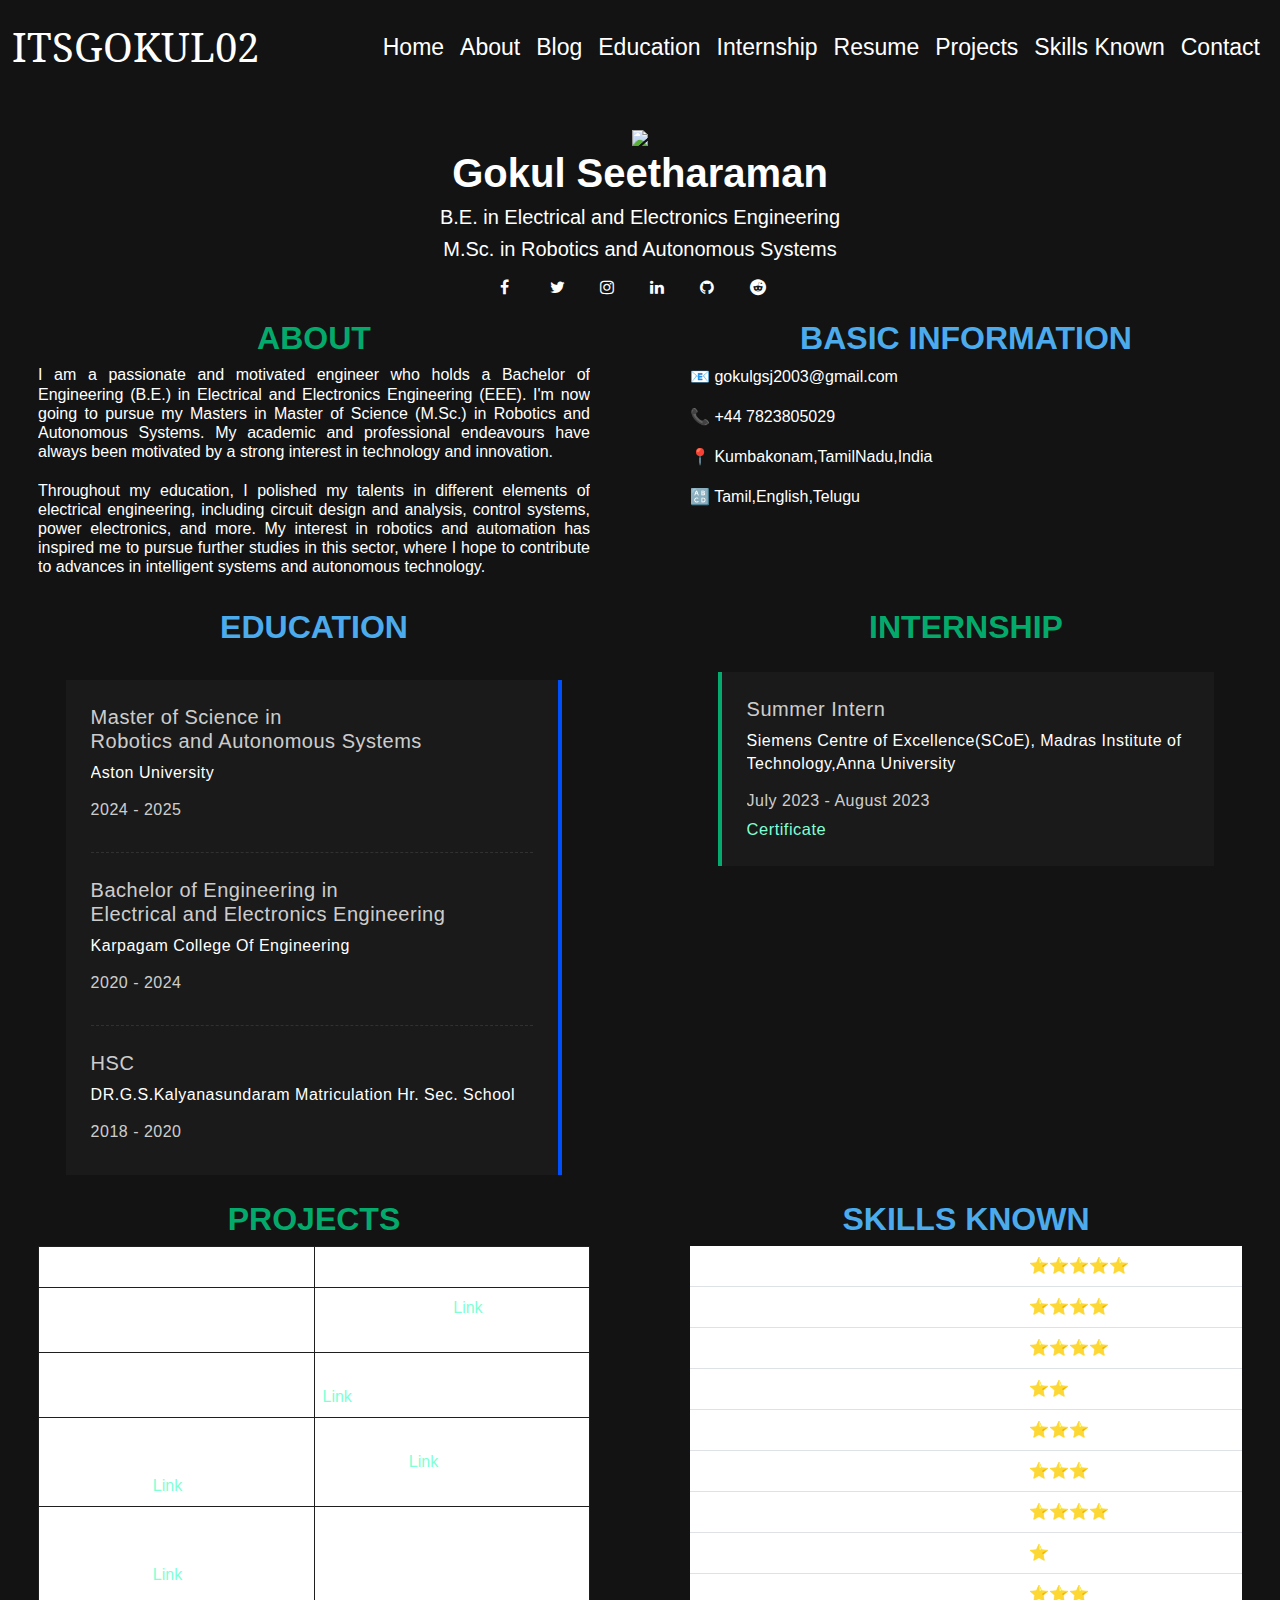
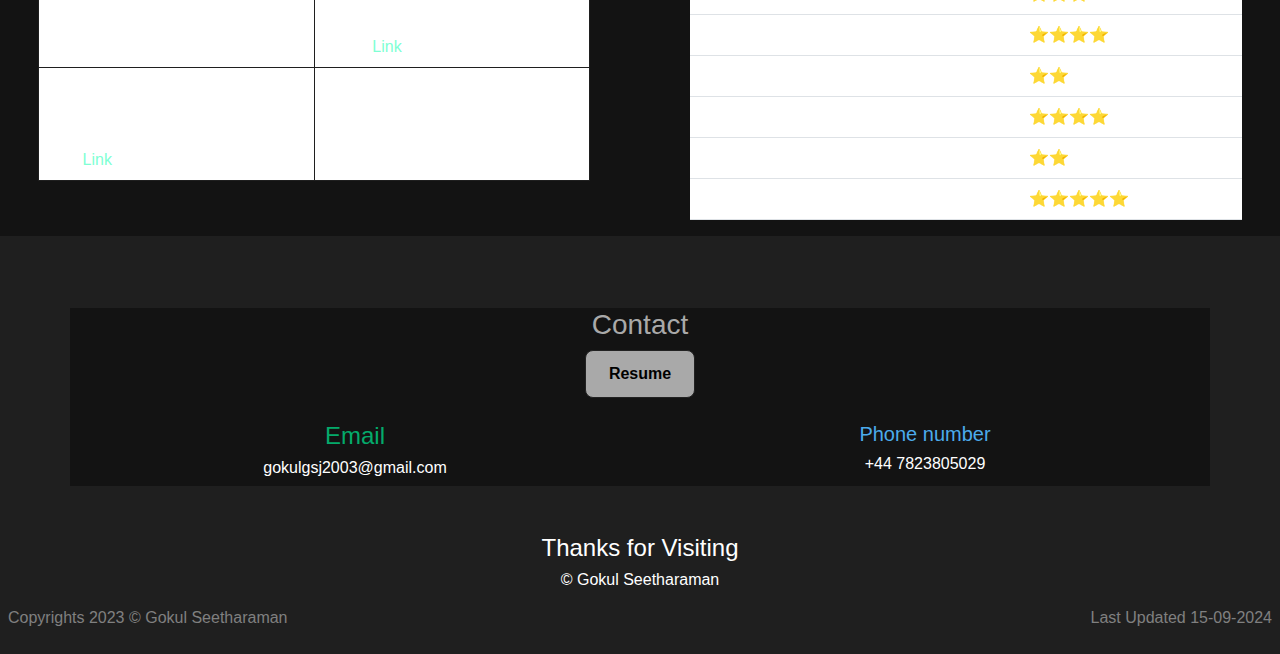
==== commit 815faf6b: "Add files via upload" ====
--- a/index.html
+++ b/index.html
@@ -131,7 +131,7 @@
     <div class=" col-md-6 col-sm-10" id="Basic">
       <h2 style="color: #4cabec; text-align: center;"><b>BASIC INFORMATION</b></h2>
       <dl>📧 <a href="mailto:gokulgsj2003@gmail.com">gokulgsj2003@gmail.com</a></dl>
-      <dl>📞 <a href="tel:+91 6382902691">+91 6382902691</a></dl>
+      <dl>📞 <a href="tel:+447823805029">+44 7823805029</a></dl>
       <dl>📍 Kumbakonam,TamilNadu,India</dl>
       <dl>🔠 Tamil,English,Telugu</dl>
     </div>
@@ -308,7 +308,7 @@
           </div>
           <div class="col">
             <h5 style=" color: #4cabec;">Phone number</h5>
-            <h6><a href="tel:+916382902691" id="contact">+91 63829062691</a></h6>
+            <h6><a href="tel:+447823805029" id="contact">+44 7823805029</a></h6>
           </div>
         </div>
       </div>
@@ -317,7 +317,7 @@
       <h6 style="text-align:center">© Gokul Seetharaman</h6>
       <table class="table table-borderless">
         <td style="text-align: left; color: gray; background-color: #1f1f1f;">Copyrights 2023 © Gokul Seetharaman</td>
-        <td style="text-align: right; color: gray; background-color: #1f1f1f;">Last Updated 01-08-2024</td>
+        <td style="text-align: right; color: gray; background-color: #1f1f1f;">Last Updated 15-09-2024</td>
       </table>
     </footer>
 
